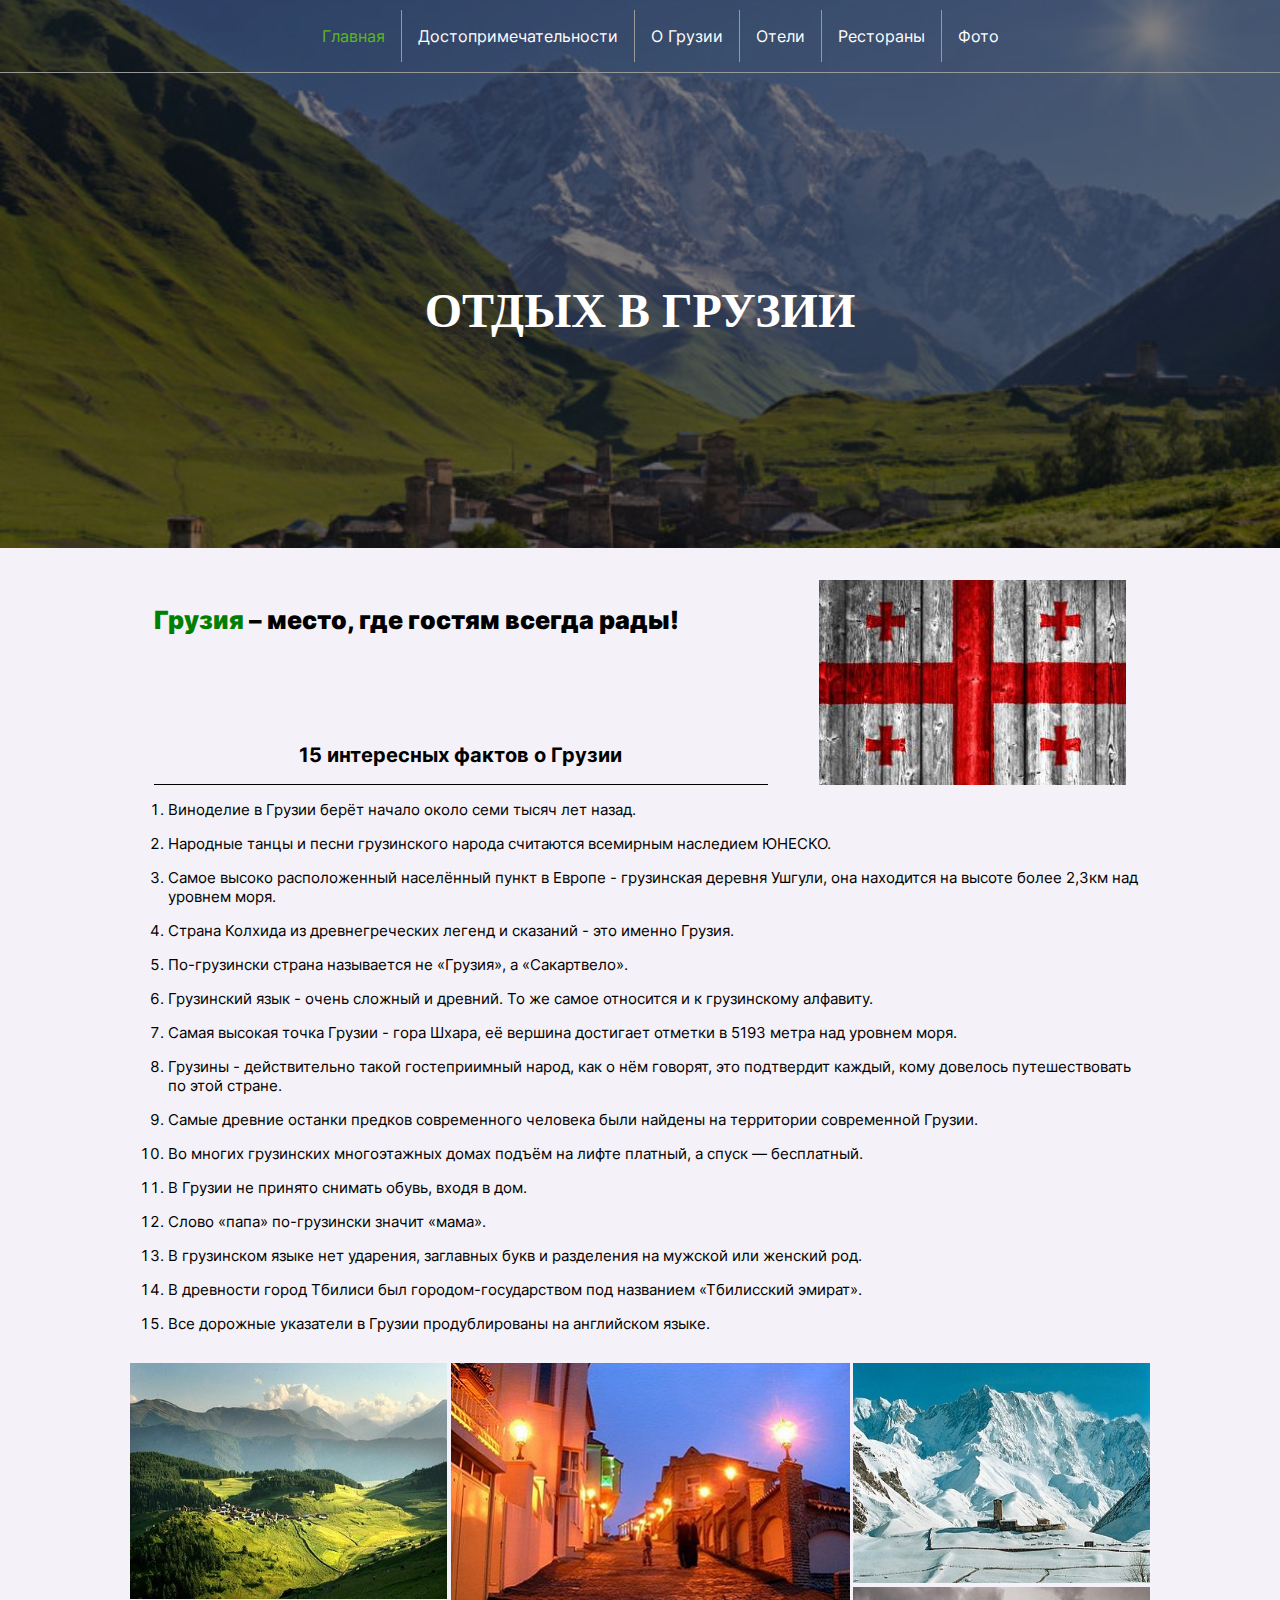
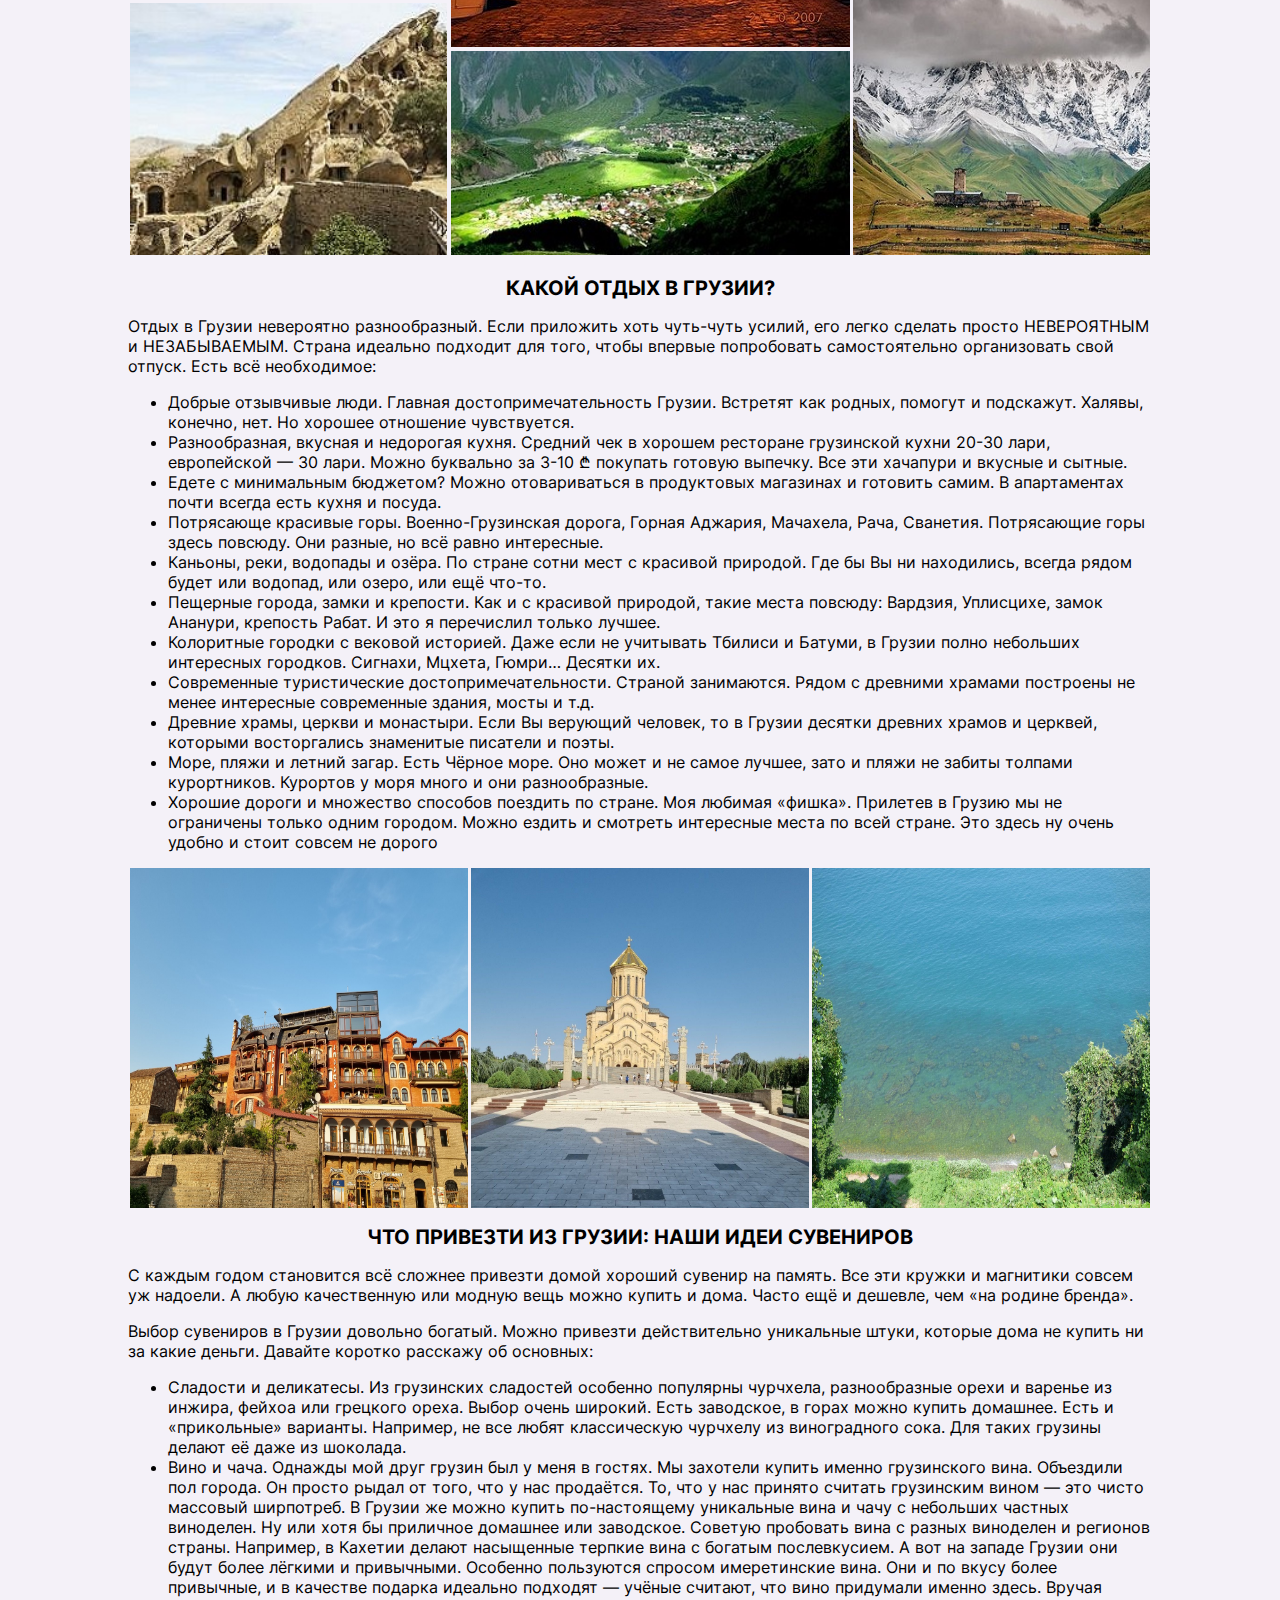
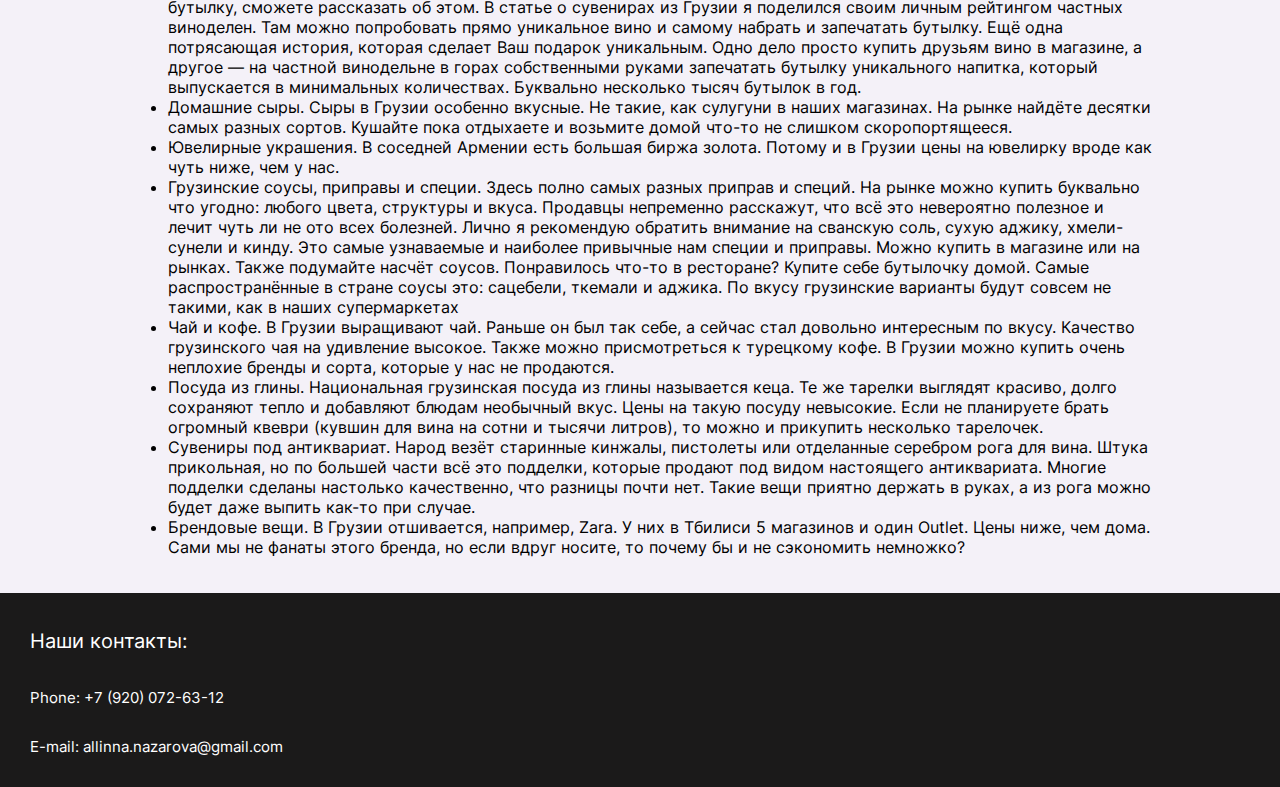
==== index.html @ 66fddbff "Initial commit" ====
<!DOCTYPE html>
<html lang="ru">

<head>
    <meta charset="UTF-8">
    <title>Home</title>

    <link rel="stylesheet" href="styles.css">
</head>

<body>

<header>
    <ul class="header_menu font_size_16px">
        <li><a class="active_page" href="index.html">Главная</a></li>
        <li><a href="landmarks.html">Достопримечательности</a></li>
        <li><a href="about_georgia.html">О Грузии</a></li>
        <li><a href="hotels.html">Отели</a></li>
        <li><a href="restaurants.html">Рестораны</a></li>
        <li><a href="photo.html">Фото</a></li>
    </ul>

    <h1 class="font_size_48px">ОТДЫХ В ГРУЗИИ</h1>
</header>

<section class="content">
    <section class="index_top_section justify_content_space_around">
        <section class="index_top_section_left">
            <p class="georgia_word font_size_25px"><span class="georgia_word_1">Грузия</span> – место, где гостям всегда рады!</p>
            <h2 class="font_size_20px">15 интересных фактов о Грузии</h2>
        </section>   
        
        <img src="images/index/Georgia_Flag_Cross_575705_300x200.jpg" alt="Georgia">
    </section>        

    <ol class="font_size_15px fifteen_facts">
        <li>Виноделие в Грузии берёт начало около семи тысяч лет назад.</li>

        <li>Народные танцы и песни грузинского народа считаются всемирным наследием ЮНЕСКО.</li>

        <li>Самое высоко расположенный населённый пункт в Европе - грузинская деревня Ушгули, она находится на высоте более
            2,3км над уровнем моря.</li>

        <li>Страна Колхида из древнегреческих легенд и сказаний - это именно Грузия.</li>

        <li>По-грузински страна называется не «Грузия», а «Сакартвело».</li>

        <li>Грузинский язык - очень сложный и древний. То же самое относится и к грузинскому алфавиту.</li>

        <li>Самая высокая точка Грузии - гора Шхара, её вершина достигает отметки в 5193 метра над уровнем моря.</li>

        <li>Грузины - действительно такой гостеприимный народ, как о нём говорят, это подтвердит каждый, кому довелось
            путешествовать по этой стране.</li>

        <li>Самые древние останки предков современного человека были найдены на территории современной Грузии.</li>

        <li>Во многих грузинских многоэтажных домах подъём на лифте платный, а спуск — бесплатный.</li>

        <li>В Грузии не принято снимать обувь, входя в дом.</li>

        <li>Слово «папа» по-грузински значит «мама».</li>

        <li>В грузинском языке нет ударения, заглавных букв и разделения на мужской или женский род.</li>

        <li>В древности город Тбилиси был городом-государством под названием «Тбилисский эмират».</li>

        <li>Все дорожные указатели в Грузии продублированы на английском языке.</li>
    </ol>

    <section id="section_1" class="justify_content_space_around">
        <section class="images_2">
            <img src="images/photo/tusheti.jpg" alt="горы">
            <img src="images/photo/davit-gareja.jpg" alt="пещера">
        </section>

        <section class="images_2">
            <img src="images/photo/georgia-of-your-dreams.jpg" alt="улица">
            <img src="images/photo/picture-i-took-in-kazbegi.jpg" alt="горы1">
        </section>

        <section class="images_2">
            <img src="images/photo/europe-s-highest-inhabited.jpg" alt="горы зима">
            <img src="images/photo/ushguli-svaneti-photo.jpg" alt="горы2">
        </section>
    </section>

    <section>
        <h2 class="font_size_20px">КАКОЙ ОТДЫХ В ГРУЗИИ?</h2>

        <p class="font_size_16px">
            Отдых в Грузии невероятно разнообразный. Если приложить хоть чуть-чуть усилий, его легко сделать просто НЕВЕРОЯТНЫМ
            и НЕЗАБЫВАЕМЫМ. Страна идеально подходит для того, чтобы впервые попробовать самостоятельно организовать свой
            отпуск. Есть всё необходимое:
        </p>

        <ul class="font_size_16px">
            <li>Добрые отзывчивые люди. Главная достопримечательность Грузии. Встретят как родных, помогут и подскажут. Халявы,
            конечно, нет. Но хорошее отношение чувствуется.</li>

            <li>Разнообразная, вкусная и недорогая кухня. Средний чек в хорошем ресторане грузинской кухни 20-30 лари,
                европейской — 30 лари. Можно буквально за 3-10 ₾ покупать готовую выпечку. Все эти хачапури и вкусные и сытные.</li>

            <li>Едете с минимальным бюджетом? Можно отовариваться в продуктовых магазинах и готовить самим. В апартаментах почти
                всегда есть кухня и посуда.</li>

            <li>Потрясающе красивые горы. Военно-Грузинская дорога, Горная Аджария, Мачахела, Рача, Сванетия. Потрясающие горы
                здесь повсюду. Они разные, но всё равно интересные.</li>

            <li>Каньоны, реки, водопады и озёра. По стране сотни мест с красивой природой. Где бы Вы ни находились, всегда
                рядом будет или водопад, или озеро, или ещё что-то.</li>

            <li>Пещерные города, замки и крепости. Как и с красивой природой, такие места повсюду: Вардзия, Уплисцихе, замок
                Ананури, крепость Рабат. И это я перечислил только лучшее.</li>

            <li>Колоритные городки с вековой историей. Даже если не учитывать Тбилиси и Батуми, в Грузии полно небольших
                интересных городков. Сигнахи, Мцхета, Гюмри… Десятки их.</li>

            <li>Современные туристические достопримечательности. Страной занимаются. Рядом с древними храмами построены не
                менее интересные современные здания, мосты и т.д.</li>

            <li>Древние храмы, церкви и монастыри. Если Вы верующий человек, то в Грузии десятки древних храмов и церквей,
                которыми восторгались знаменитые писатели и поэты.</li>

            <li>Море, пляжи и летний загар. Есть Чёрное море. Оно может и не самое лучшее, зато и пляжи не забиты толпами
                курортников. Курортов у моря много и они разнообразные.</li>

            <li>Хорошие дороги и множество способов поездить по стране. Моя любимая «фишка». Прилетев в Грузию мы не ограничены
                только одним городом. Можно ездить и смотреть интересные места по всей стране. Это здесь ну очень удобно и
                стоит совсем не дорого</li>
        </ul>
    </section>
    
    <section class="justify_content_space_around images_3">
        <img src="images/index/Kolorit-Tbilisi.jpg" alt="дома">
        <img src="images/index/Hram-Sameba-v-Tbilisi-rotated.jpg" alt="храм">
        <img src="images/index/Kusochek-morya-u-beregov-Gruzii.jpg" alt="море">
    </section>

    <section>
        <h2 class="font_size_20px">ЧТО ПРИВЕЗТИ ИЗ ГРУЗИИ: НАШИ ИДЕИ СУВЕНИРОВ</h2>

        <p class="font_size_16px">
            С каждым годом становится всё сложнее привезти домой хороший сувенир на память. Все эти кружки и магнитики совсем
            уж надоели. А любую качественную или модную вещь можно купить и дома. Часто ещё и дешевле, чем «на родине бренда».
        </p>
        <p>
            Выбор сувениров в Грузии довольно богатый. Можно привезти действительно уникальные штуки, которые дома не купить
            ни за какие деньги. Давайте коротко расскажу об основных:
        </p>

        <ul class="font_size_16px">
            <li>Сладости и деликатесы. Из грузинских сладостей особенно популярны чурчхела, разнообразные орехи и варенье из инжира,
            фейхоа или грецкого ореха. Выбор очень широкий. Есть заводское, в горах можно купить домашнее.
            Есть и «прикольные» варианты. Например, не все любят классическую чурчхелу из виноградного сока. Для таких грузины
            делают её даже из шоколада.</li>

            <li>
                Вино и чача. Однажды мой друг грузин был у меня в гостях. Мы захотели купить именно грузинского вина. Объездили пол
                города. Он просто рыдал от того, что у нас продаётся. То, что у нас принято считать грузинским вином — это
                чисто массовый ширпотреб. В Грузии же можно купить
                по-настоящему уникальные вина и чачу с небольших частных виноделен. Ну или хотя бы приличное домашнее или заводское.
                Советую пробовать вина с разных виноделен и регионов страны. Например, в Кахетии делают насыщенные терпкие вина с
                богатым послевкусием. А вот на западе Грузии они будут более лёгкими и привычными. Особенно пользуются спросом
                имеретинские вина. Они и по вкусу более привычные, и в качестве подарка идеально подходят — учёные считают, что
                вино придумали именно здесь. Вручая бутылку, сможете рассказать об этом.
                В статье о сувенирах из Грузии я поделился своим личным рейтингом частных виноделен. Там можно попробовать прямо
                уникальное вино и самому набрать и запечатать бутылку. Ещё одна потрясающая история, которая сделает Ваш подарок
                уникальным. Одно дело просто купить друзьям вино в магазине, а другое — на частной винодельне в горах собственными
                руками запечатать бутылку уникального напитка, который выпускается в минимальных количествах. Буквально несколько
                тысяч бутылок в год.
            </li>

            <li>Домашние сыры. Сыры в Грузии особенно вкусные. Не такие, как сулугуни в наших магазинах. На рынке найдёте десятки
                самых разных сортов. Кушайте пока отдыхаете и возьмите домой что-то не слишком скоропортящееся.</li>

            <li>Ювелирные украшения. В соседней Армении есть большая биржа золота. Потому и в Грузии цены на ювелирку вроде как
                чуть ниже, чем у нас.</li>

            <li>Грузинские соусы, приправы и специи. Здесь полно самых разных приправ и специй. На рынке можно купить буквально
                что угодно: любого цвета, структуры и вкуса.
                Продавцы непременно расскажут, что всё это невероятно полезное и лечит чуть ли не ото всех болезней.
                Лично я рекомендую обратить внимание на сванскую соль, сухую аджику, хмели-сунели и кинду. Это самые узнаваемые и
                наиболее привычные нам специи и приправы. Можно купить в магазине или на рынках.
                Также подумайте насчёт соусов. Понравилось что-то в ресторане? Купите себе бутылочку домой.
                Самые распространённые в стране соусы это: сацебели, ткемали и аджика. По вкусу грузинские варианты будут совсем не
                такими, как в наших супермаркетах</li>

            <li>Чай и кофе. В Грузии выращивают чай. Раньше он был так себе, а сейчас стал довольно интересным по вкусу. Качество
                грузинского чая на удивление высокое.
                Также можно присмотреться к турецкому кофе. В Грузии можно купить очень неплохие бренды и сорта, которые у нас не
                продаются.</li>

            <li>Посуда из глины. Национальная грузинская посуда из глины называется кеца. Те же тарелки выглядят красиво, долго
                сохраняют тепло и добавляют блюдам необычный вкус.
                Цены на такую посуду невысокие. Если не планируете брать огромный квеври (кувшин для вина на сотни и тысячи литров),
                то можно и прикупить несколько тарелочек.</li>

            <li>Сувениры под антиквариат. Народ везёт старинные кинжалы, пистолеты или отделанные серебром рога для вина. Штука
                прикольная, но по большей части всё это подделки, которые продают под видом настоящего антиквариата.
                Многие подделки сделаны настолько качественно, что разницы почти нет. Такие вещи приятно держать в руках, а из рога
                можно будет даже выпить как-то при случае.</li>

            <li>Брендовые вещи. В Грузии отшивается, например, Zara. У них в Тбилиси 5 магазинов и один Outlet. Цены ниже, чем дома.
                Сами мы не фанаты этого бренда, но если вдруг носите, то почему бы и не сэкономить немножко?</li>
        </ul>
    </section>

</section>

<footer>
    <section class="contacts">
        <p class="font_size_20px">Наши контакты:</p>
        <p class="font_size_15px">Phone: +7 (920) 072-63-12</p>
        <p class="font_size_15px">E-mail: allinna.nazarova@gmail.com</p>
    </section>

    <section class="map">
        <iframe src="https://www.google.com/maps/embed?pb=!1m18!1m12!1m3!1d2214.0896004445885!2d44.01138664011894!3d56.29376609571845!2m3!1f0!2f0!3f0!3m2!1i1024!2i768!4f13.1!3m3!1m2!1s0x4151d50fc5c4d0ef%3A0xc850164e358ddca9!2z0YPQuy4g0JzQvtGF0L7QstCw0Y8sINCd0LjQttC90LjQuSDQndC-0LLQs9C-0YDQvtC0LCDQndC40LbQtdCz0L7RgNC-0LTRgdC60LDRjyDQvtCx0LsuLCA2MDMxNDY!5e0!3m2!1sru!2sru!4v1667146176682!5m2!1sru!2sru" style="border:0;" allowfullscreen="" loading="lazy" referrerpolicy="no-referrer-when-downgrade"></iframe>
    </section>
</footer>

</body>
</html>
---- styles.css ----
@font-face {
  font-family: "Kaisei Tokumin";
  src: url(fonts/Kaisei_Tokumin/KaiseiTokumin-Bold.ttf);
}

@font-face {
  font-family: Inter;
  src: url(fonts/Inter/Inter-VariableFont_slnt\,wght.ttf);
}

body {
  margin: 0px;
  font-family: Inter, serif;
}

header {
  background-image: url("images/index/Depositphotos_32763083_m-2015-e1500438283347.jpg");
  background-position: center;
  background-size: cover;
  background-color: rgba(0, 0, 0, 0.5);
  background-blend-mode: darken;
}

.header_menu {
  padding-bottom: 10px;
  padding-top: 10px;
  border-bottom: 1px solid #999999;
  list-style-type: none;
  margin: 0;
  overflow: hidden;
  display: flex;
  justify-content: center;
}

.header_menu li {
  float: left;
}

.header_menu li a {
  border-right: 1px solid #999999;
  display: block;
  color: white;
  text-align: center;
  padding: 16px;
  text-decoration: none;
}

.header_menu li:last-child a {
  border-right: none;
}

.header_menu li a.active_page {
  color: #5db916;
}

.georgia_word {
  font-weight: 900;
  font-size: 25px;
}

.georgia_word_1 {
  color: green;
}

.content {
  padding-bottom: 20px;
  width: 80%;
  margin-left: auto;
  margin-right: auto;
}

h1 {
  display: flex;
  justify-content: center;
  align-items: center;
  color: white;
  height: 475px;
  margin-top: 0px;
  font-size: 48px;
  font-family: "Kaisei Tokumin";
}

h2, h3 {
  display: flex;
  justify-content: center;
}

.justify_content_space_around {
  display: flex;
  justify-content: space-around;
}

.index_top_section_left {
  border-bottom: 1px solid;
  flex-direction: column;
  justify-content: space-between;
  display: flex;
  width: 60%;
}

.index_top_section img {
  width: 30%;
}

.landmark {
  display: inline-block;
  width: 32%;
} 

.landmark img {
  width: 100%;
}

.align_items_center {
  display: flex;
  align-items: center;
}

.text_about_georgia {
  display: inline-block;
  width: 69%;
} 

.photo_about_georgia {
  padding-left: 50px;
  padding-top: 16px;
  padding-bottom: 16px;
  display: inline-block;
  width: 30%;
}

.photo_about_georgia img {
  width: 100%;
}

.flag_and_coat_of_arms {
  display: flex;
  justify-content: space-around;
}

.georgia_symbol {
  display: inline-block;
  width: 40%;
} 

.georgia_symbol img {
  width: 100%;
}

.audio {
  padding-left: 95px;
  padding-top: 40px;
  display: flex;
  align-items: center;
  justify-content: space-between;
}

.audio_1 {
  width: 100%;
  display: inline-block;
  width: 30%;
}

audio {
  width: 100%;
}

.audio_2 {
  width: 100%;
  display: inline-block;
  width: 69%;
}

iframe {
  width: 100%;
}

.audio .font_size_20px {
  padding-left: 20px;
  font-weight: 900;
  display: flex;
  justify-content: flex-start;
  padding-top: 30px;
  font-size: 20px;
}

.table {
  width: 100%;
  padding-bottom: 20px;
  padding-top: 30px;
  display: flex;
  align-items: center;
  justify-content: space-around;
  flex-wrap: wrap;
}

.section_table_1 {
  display: inline-block;
  width: 33%;
}

.section_table_2 {
  padding-top: 40px;
  display: inline-block;
  width: 66%;
}

body {
  margin: 0;
  background: #F4F1F8;
}

.table table {
  border-collapse: collapse; 
  line-height: 1.1;
  font-family: "Lucida Sans Unicode", "Lucida Grande", sans-serif;
}

.table caption {
  padding-top: 20px;
  font-family: Inter, cursive;
  font-weight: bold;
  font-size: 2em;
  padding: 10px; 
  color: #1a5306;
  text-shadow: 1px 1px 0 rgba(0,0,0,.3);
 }

.table th {
  padding: 10px; 
  border: 1px solid #000000;
}

.table td {
  font-size: 0.8em;
  padding: 5px 7px;
  border: 1px solid #000000;
}

p .font_size_16px {
  width: 100%;
}

table .table {
  width: 100%;
}

.justify_content_center {
  display: flex;
  justify-content: center;
}

.justify_content_center_images_3 {
  display: flex;
  justify-content: space-between;
}

.only_images img {
  width: 33%;
}

a {
  color: #1a5306;
  display: flex;
  padding-bottom: 40px;
}

a:hover {
  text-decoration: underline;
}

.hotel_1_1 img {
  width: 24%;
}

.hotel_1_1 {
  display: flex;
  padding-top: 30px;
  align-items: stretch;
  justify-content: space-around;
}

.hotel_1_2 img {
  width: 49%;
}

.hotel_1_2 {
  display: flex;
  padding-bottom: 10px;
  padding-top: 10px;
  align-items: stretch;
  justify-content: space-around;
}

.hotel_2_1 img {
  width: 49%;
}

.hotel_2_1 {
  display: flex;
  padding-top: 30px;
  align-items: stretch;
  justify-content: space-around;
}

.hotel_2_2 img {
  width: 32%;
}

.hotel_2_2 {
  display: flex;
  padding-top: 10px;
  padding-bottom: 10px;
  align-items: stretch;
  justify-content: space-around;
}

.hotel_3 img {
  width: 49%;
}

.hotel_3 {
  display: flex;
  padding-top: 30px;
  padding-bottom: 10px;
  align-items: stretch;
  justify-content: space-around;
}

.hotel_4 img {
  width: 49%;
}

.hotel_4 {
  display: flex;
  padding-top: 30px;
  padding-bottom: 10px;
  align-items: stretch;
  justify-content: space-around;
}

.hotel_5_1 img {
  width: 49%;
}

.hotel_5_1 {
  display: flex;
  padding-top: 30px;
  align-items: stretch;
  justify-content: space-around;
}

.hotel_5_2 img {
  width: 32%;
}

.hotel_5_2 {
  display: flex;
  padding-top: 10px;
  padding-bottom: 10px;
  align-items: stretch;
  justify-content: space-around;
}

.hotel_6_1 img {
  width: 32%;
}

.hotel_6_1 {
  display: flex;
  padding-top: 30px;
  align-items: stretch;
  justify-content: space-around;
}

.hotel_6_2 img {
  width: 49%;
}

.hotel_6_2 {
  display: flex;
  padding-top: 10px;
  padding-bottom: 10px;
  align-items: stretch;
  justify-content: space-around;
}

.hotel_7 img {
  width: 32%;
}

.hotel_7 {
  display: flex;
  padding-top: 30px;
  padding-bottom: 10px;
  align-items: stretch;
  justify-content: space-around;
}

.restaurant {
  display: inline-block;
  width: 40%;
} 

.restaurant img {
  width: 100%;
}

.telephone {
  align-items: center;
  font-weight: 600;
  display: flex;
}

.restaurant .telephone img {
  padding-right: 5px;
  width: 5%;
}

#section_1 .images_2:nth-child(1) {
  width: 31%;
}

#section_1 .images_2:nth-child(2) {
  width: 39%;
}

#section_1 .images_2:nth-child(3) {
  width: 29%;
}

#section_4 .images_2:nth-child(1) {
  width: 27%;
}

#section_4 .images_2:nth-child(2) {
  width: 35%;
}

#section_4 .images_2:nth-child(3) {
  width: 37%;
}

#section_4 .images_2:nth-child(1) img {
  height: 49%;
}

#section_4 .images_2:nth-child(2) img:nth-child(1) {
  height: 52%;
}

#section_4 .images_2:nth-child(2) img:nth-child(2) {
  height: 46%;
}

#section_4 .images_2:nth-child(3) img:nth-child(1) {
  height: 45%;
}

#section_4 .images_2:nth-child(3) img:nth-child(2) {
  height: 53%;
}

.images_3 {
  margin-bottom: 4px;
}

.images_3 img {
  width: 33%;
}

.images_2 img {
  width: 100%;
}

.images_2 {
  display: inline-block;
  width: 33%;
}

footer {
  display: flex;
  background-color: #1B1A1A;
  color: white;
  padding: 10px;
}

.map {
  padding: 10px 0;
  margin: 0 auto;
  display: inline-block;
  width: 75%;
  padding-right: 10px;
}

.contacts {
  padding-left: 20px;
  display: flex;
  flex-direction: column;
  justify-content: center;
  width: 24%;
}

.map iframe {
  width: 100%;
}

.bold_font {
  font-weight: 900;
}

.fifteen_facts li {
  padding-bottom: 15px;
}

.font_size_15px {
  font-size: 15px;
}

.font_size_16px {
  font-size: 16px;
}

.font_size_20px {
  font-size: 20px;
}

.font_size_25px {
  font-size: 25px;
}

.font_size_32px {
  font-size: 32px;
}

.font_size_48px {
  font-size: 48px;
}
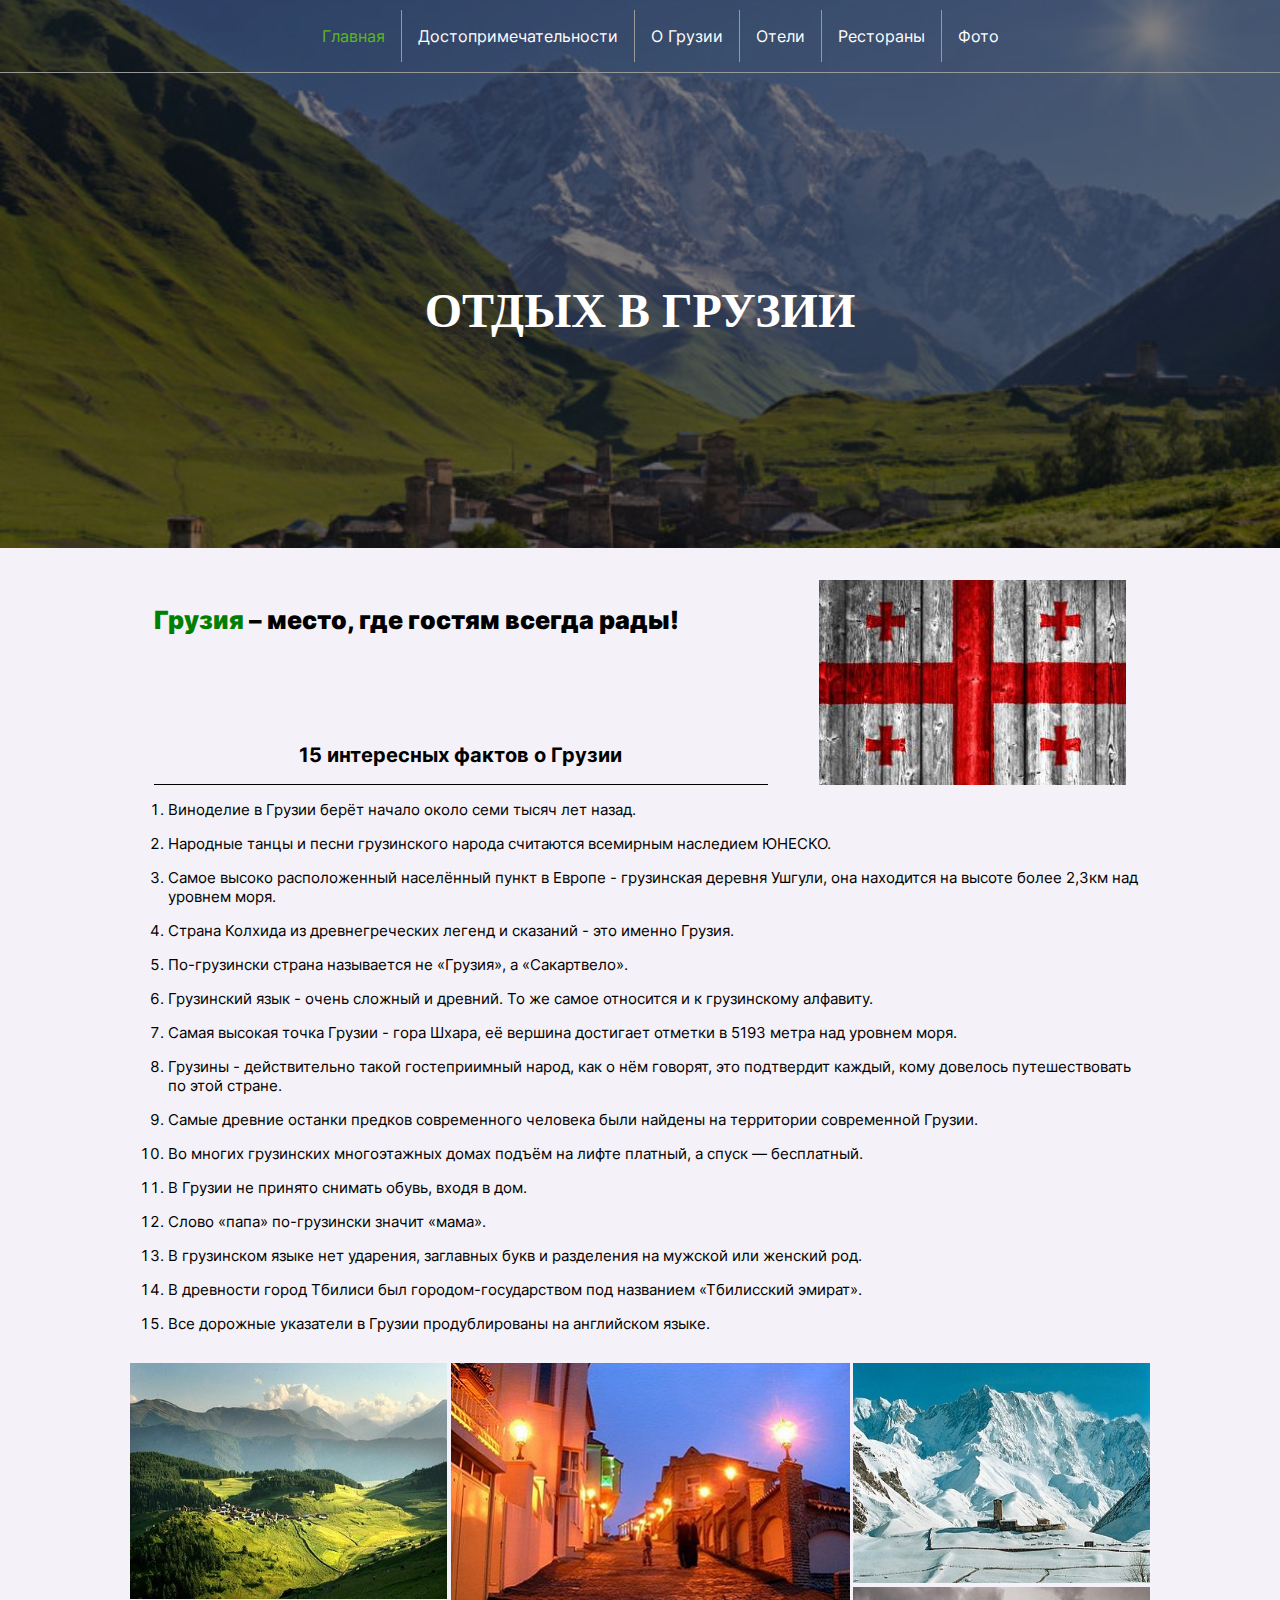
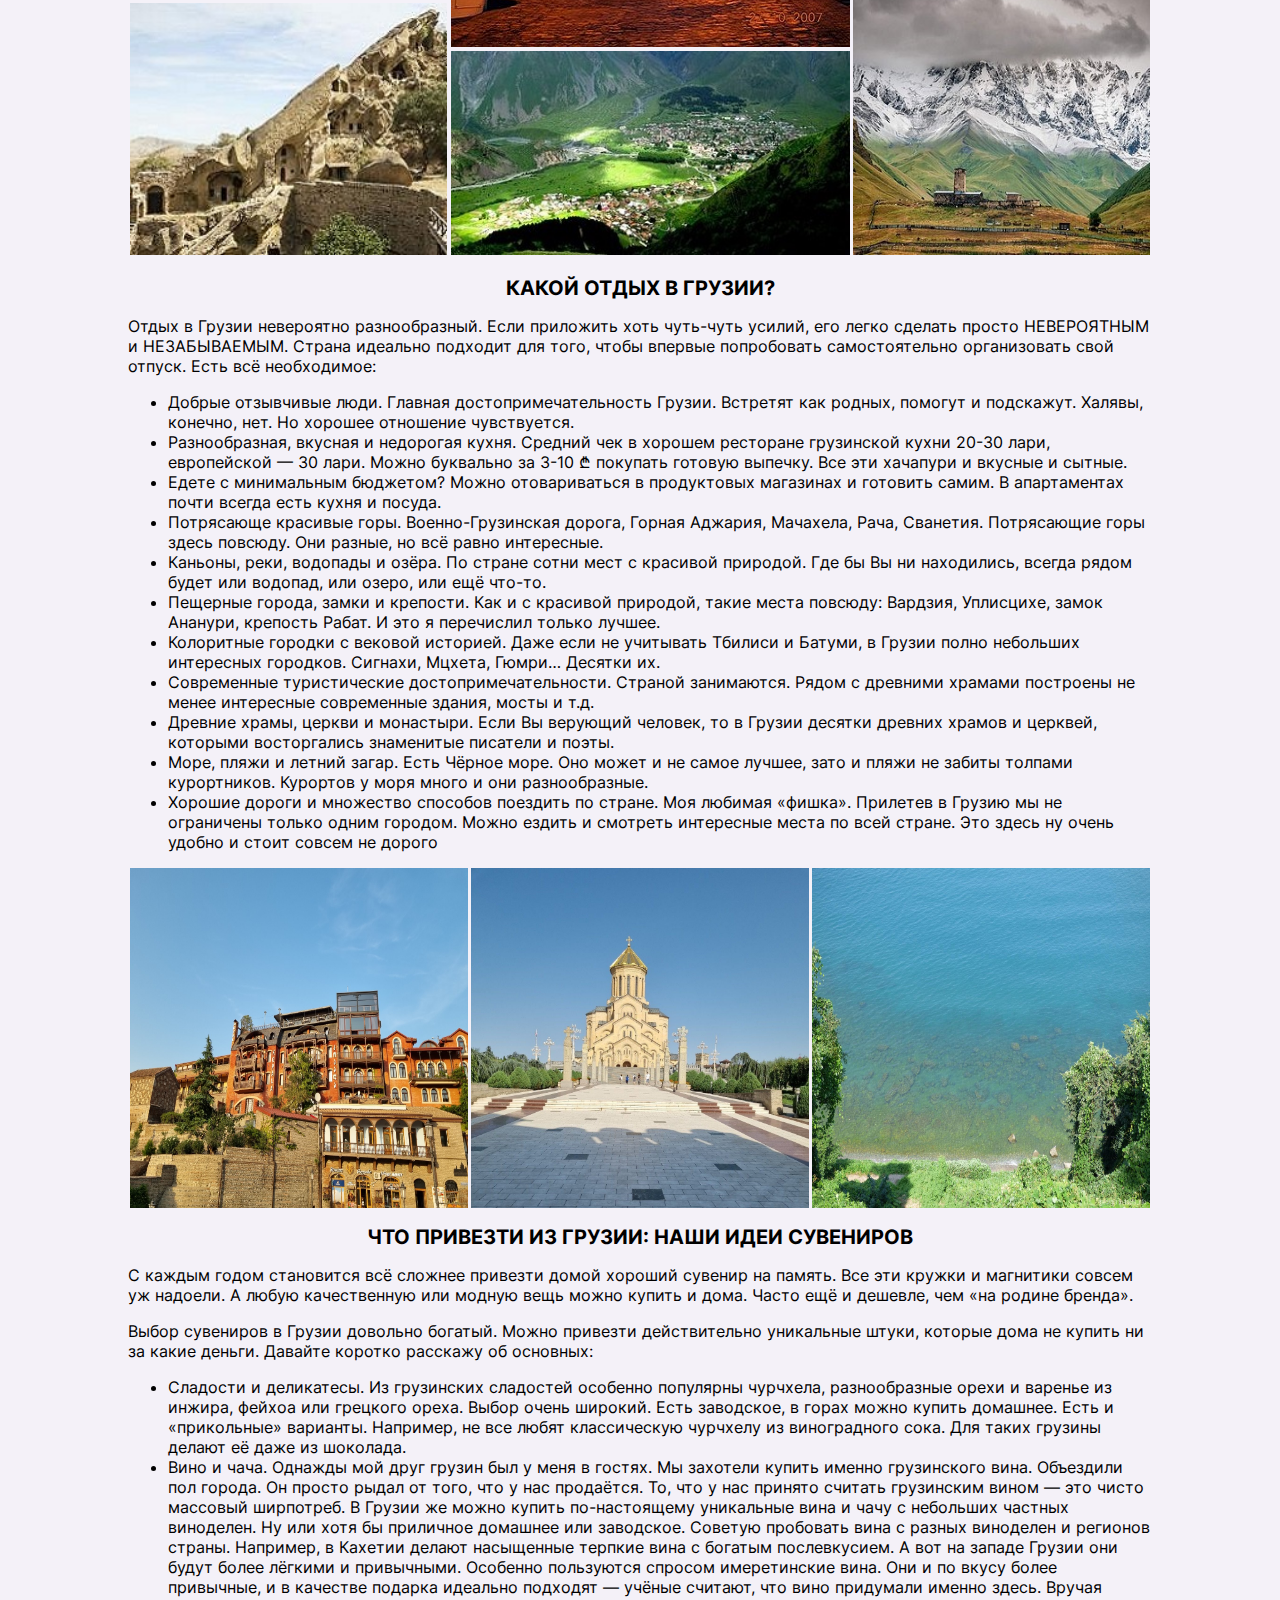
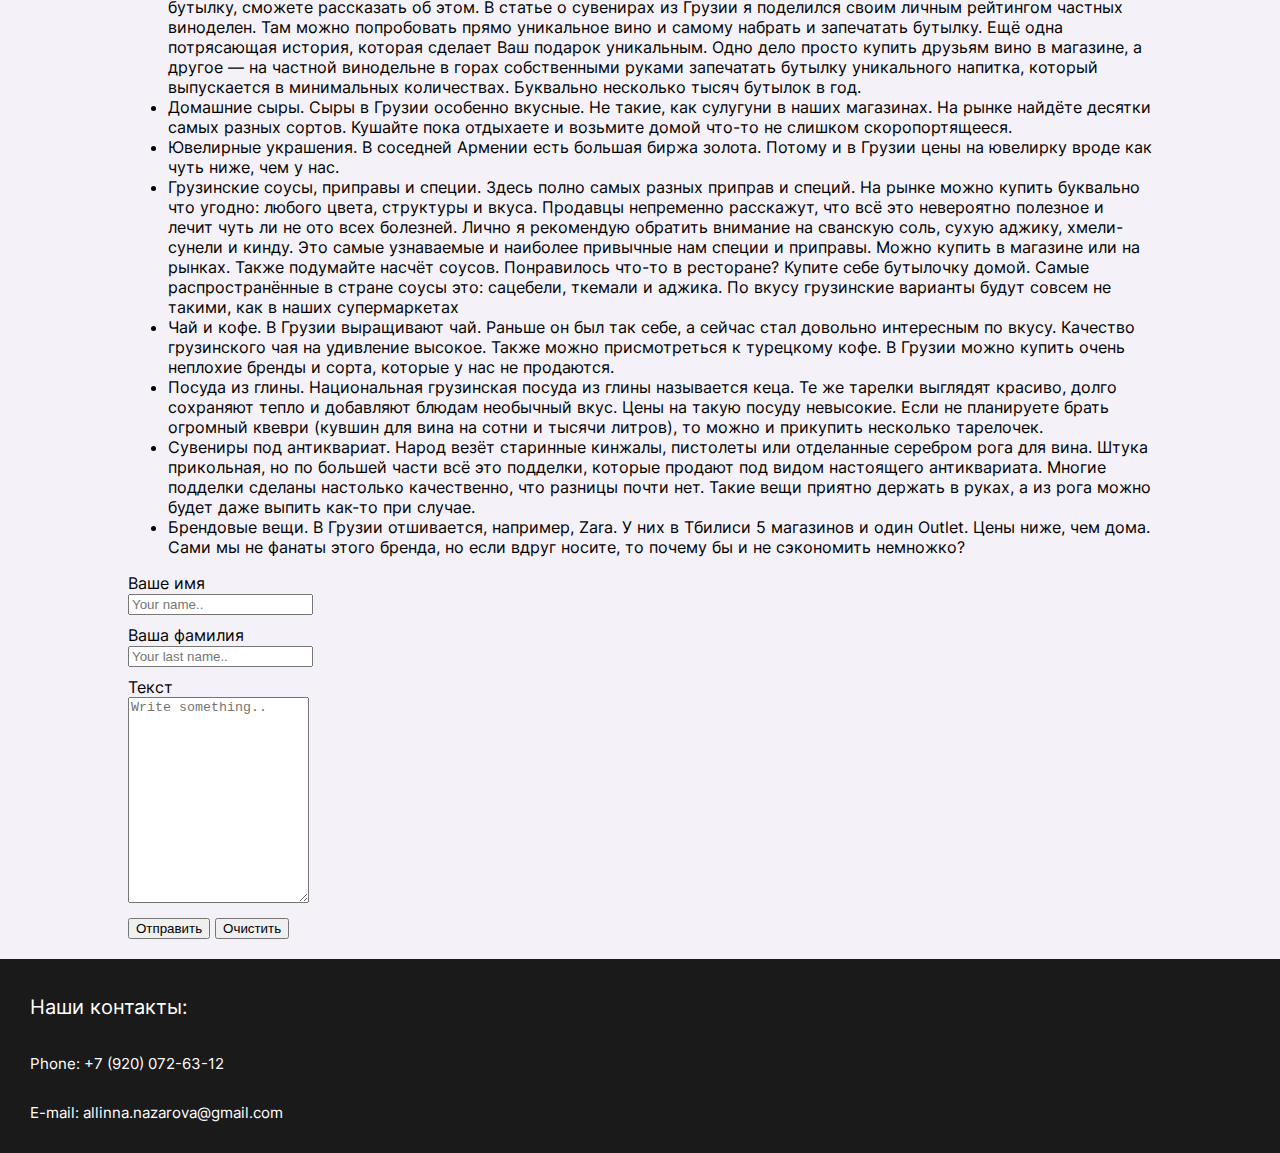
==== commit 12e881d0: "added forma" ====
--- a/index.html
+++ b/index.html
@@ -205,6 +205,28 @@
         </ul>
     </section>
 
+    <section class="forma">
+        <section class="name">  
+        <label for="fname">Ваше имя</label>
+        <input type="text" id="fname" name="firstname" placeholder="Your name..">
+        </section>
+    
+        <section class="lastname">
+        <label for="lname">Ваша фамилия</label>
+        <input type="text" id="lname" name="lastname" placeholder="Your last name..">
+        </section>
+        
+        <section class="text">
+        <label for="subject">Текст</label>
+        <textarea id="subject" name="subject" placeholder="Write something.." style="height:200px"></textarea>
+        </section>  
+
+        <section>
+            <input type="button" onclick="submitForm();" value="Отправить">
+            <input type="button" onclick="clearForm();" value="Очистить">
+        </section>
+    </section>
+
 </section>
 
 <footer>
@@ -219,5 +241,38 @@
     </section>
 </footer>
 
+<script>
+    let nameInput = document.querySelector('#fname');
+    let lastNameInput = document.querySelector('#lname');
+    let subjectInput = document.querySelector('#subject');
+
+    nameInput.value = localStorage.getItem('fname');
+    lastNameInput.value = localStorage.getItem('lname');
+    subjectInput.value = localStorage.getItem('subject');
+
+    nameInput.oninput = function() {
+      localStorage.setItem('fname', nameInput.value);
+    };
+    lastNameInput.oninput = function() {
+      localStorage.setItem('lname', lastNameInput.value);
+    };
+    subjectInput.oninput = function() {
+      localStorage.setItem('subject', subjectInput.value);
+    };
+
+    function clearForm() {
+        nameInput.value = "";
+        lastNameInput.value = "";
+        subjectInput.value = "";
+
+        localStorage.clear();
+    }
+
+    function submitForm() {
+        alert('Отправлено');
+        clearForm();
+    }
+</script>
+
 </body>
 </html>--- a/styles.css
+++ b/styles.css
@@ -148,7 +148,6 @@
 }
 
 .audio {
-  padding-left: 95px;
   padding-top: 40px;
   display: flex;
   align-items: center;
@@ -192,6 +191,10 @@
   align-items: center;
   justify-content: space-around;
   flex-wrap: wrap;
+}
+
+.table tr {
+  word-break: break-all;
 }
 
 .section_table_1 {
@@ -501,6 +504,28 @@
   width: 24%;
 }
 
+.forma {
+  display: flex;
+  justify-content: space-around;
+  flex-direction: column;
+}
+
+.forma label {
+  display: block;
+}
+
+.name {
+  padding-bottom: 10px;
+}
+
+.lastname {
+  padding-bottom: 10px;
+}
+
+.text {
+  padding-bottom: 10px;
+}
+
 .map iframe {
   width: 100%;
 }
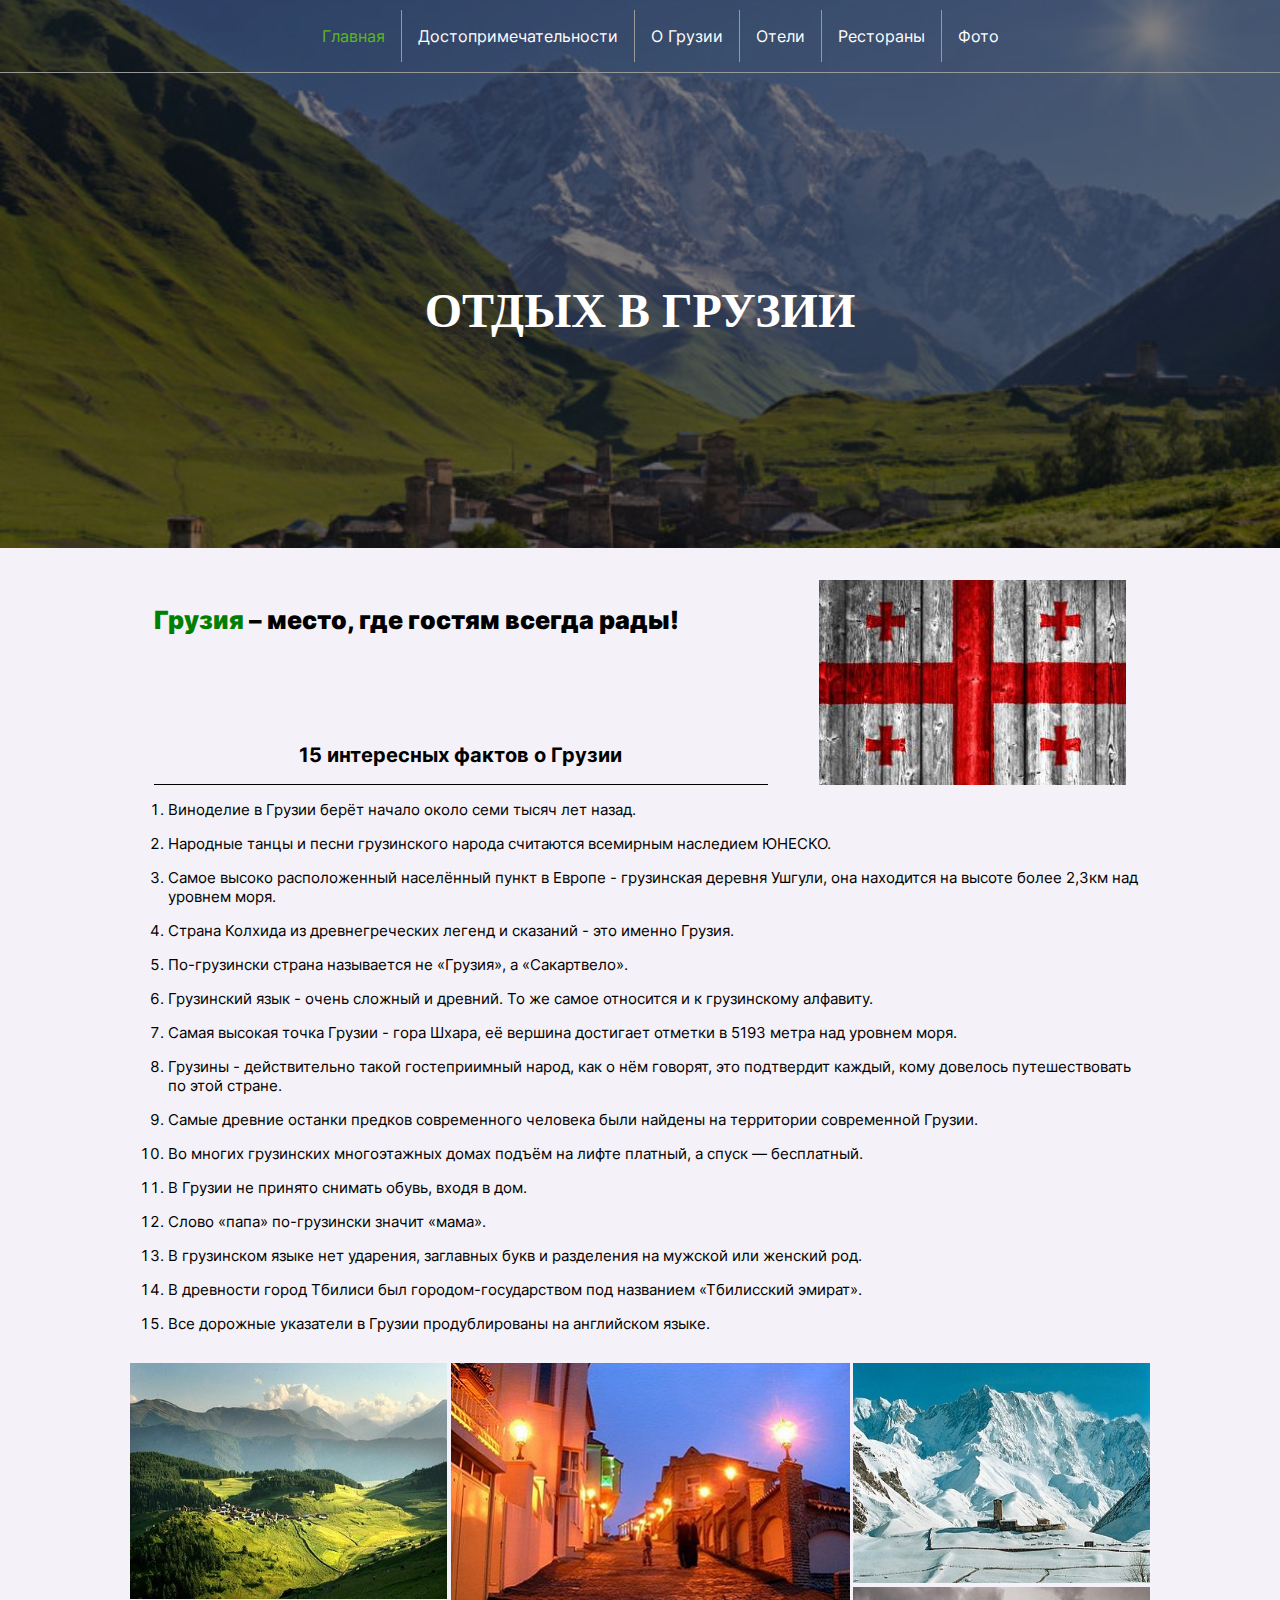
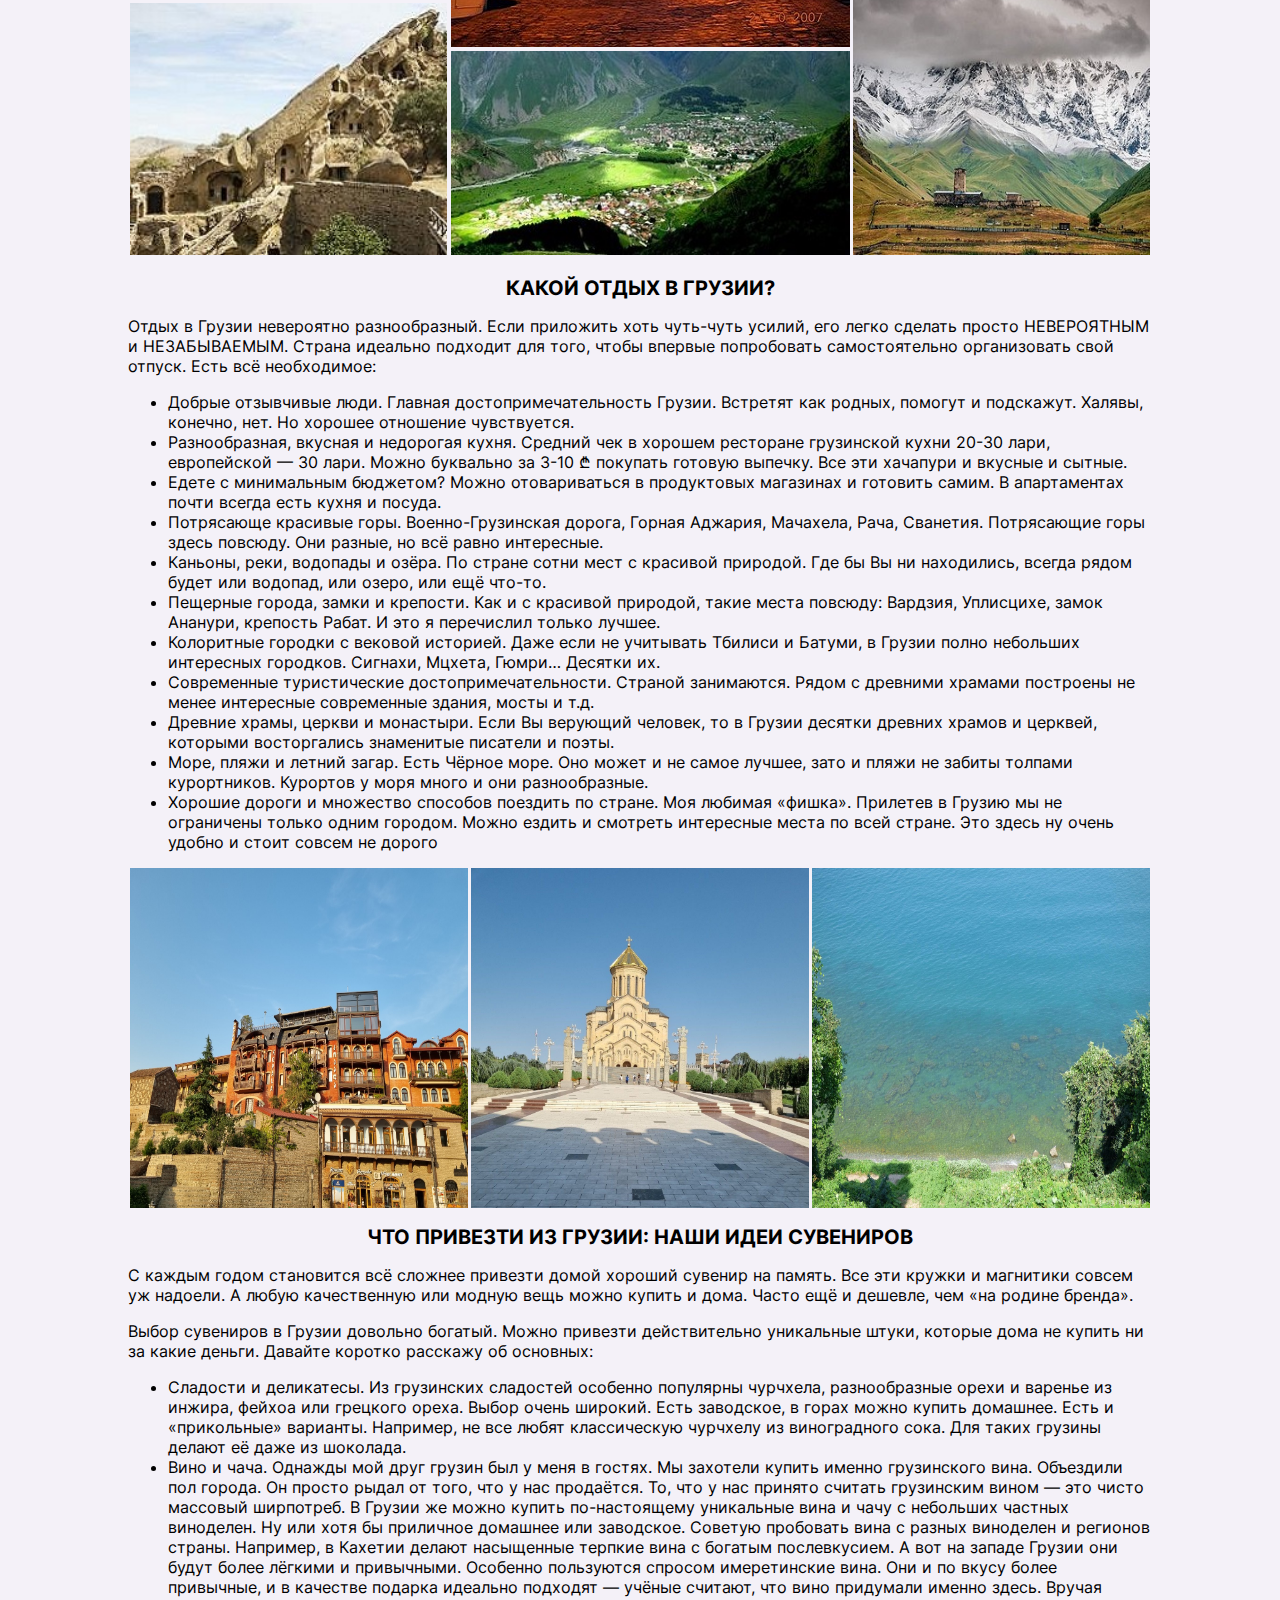
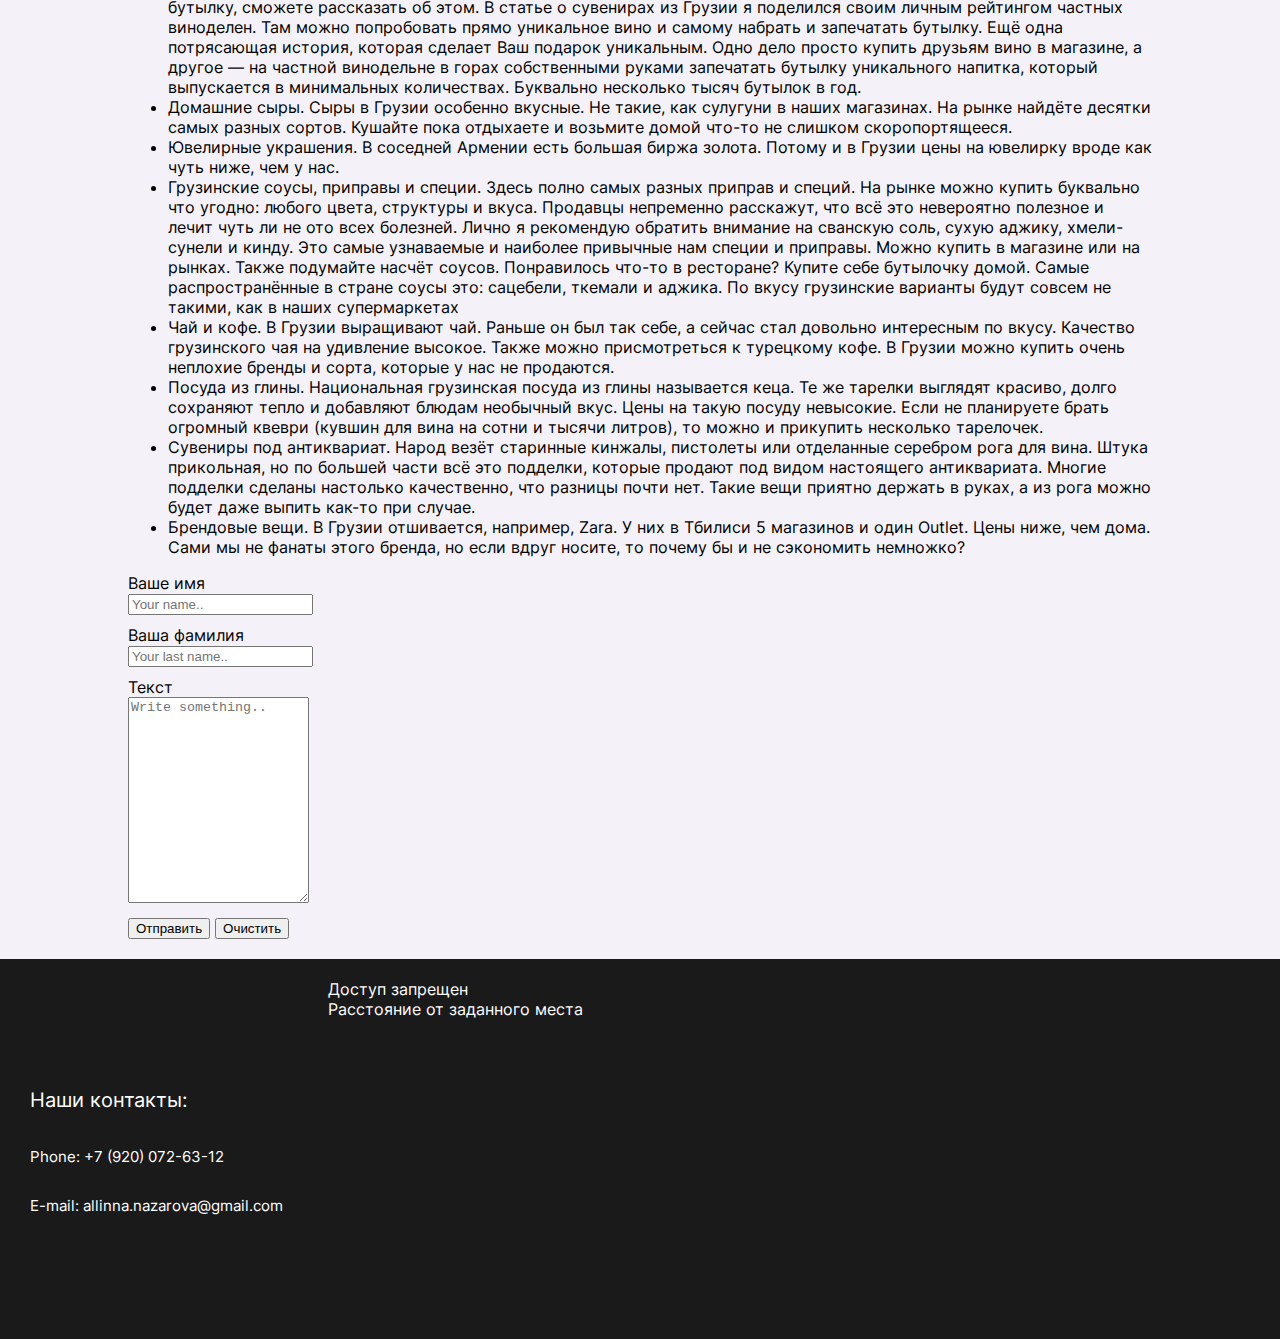
==== commit 571abd1d: "added map" ====
--- a/index.html
+++ b/index.html
@@ -4,6 +4,9 @@
 <head>
     <meta charset="UTF-8">
     <title>Home</title>
+
+    <script src="http://maps.google.com/maps/api/js?sensor=true"></script>
+    <script src="show_my_location.js"></script>
 
     <link rel="stylesheet" href="styles.css">
 </head>
@@ -226,9 +229,7 @@
             <input type="button" onclick="clearForm();" value="Очистить">
         </section>
     </section>
-
 </section>
-
 <footer>
     <section class="contacts">
         <p class="font_size_20px">Наши контакты:</p>
@@ -237,7 +238,9 @@
     </section>
 
     <section class="map">
-        <iframe src="https://www.google.com/maps/embed?pb=!1m18!1m12!1m3!1d2214.0896004445885!2d44.01138664011894!3d56.29376609571845!2m3!1f0!2f0!3f0!3m2!1i1024!2i768!4f13.1!3m3!1m2!1s0x4151d50fc5c4d0ef%3A0xc850164e358ddca9!2z0YPQuy4g0JzQvtGF0L7QstCw0Y8sINCd0LjQttC90LjQuSDQndC-0LLQs9C-0YDQvtC0LCDQndC40LbQtdCz0L7RgNC-0LTRgdC60LDRjyDQvtCx0LsuLCA2MDMxNDY!5e0!3m2!1sru!2sru!4v1667146176682!5m2!1sru!2sru" style="border:0;" allowfullscreen="" loading="lazy" referrerpolicy="no-referrer-when-downgrade"></iframe>
+        <section id="location">Ваше местоположение</section>
+        <section id="distance">Расстояние от заданного места</section>
+        <section id="map"></section>
     </section>
 </footer>
 
--- a/styles.css
+++ b/styles.css
@@ -496,6 +496,10 @@
   padding-right: 10px;
 }
 
+#map {
+  height: 300px;
+}
+
 .contacts {
   padding-left: 20px;
   display: flex;
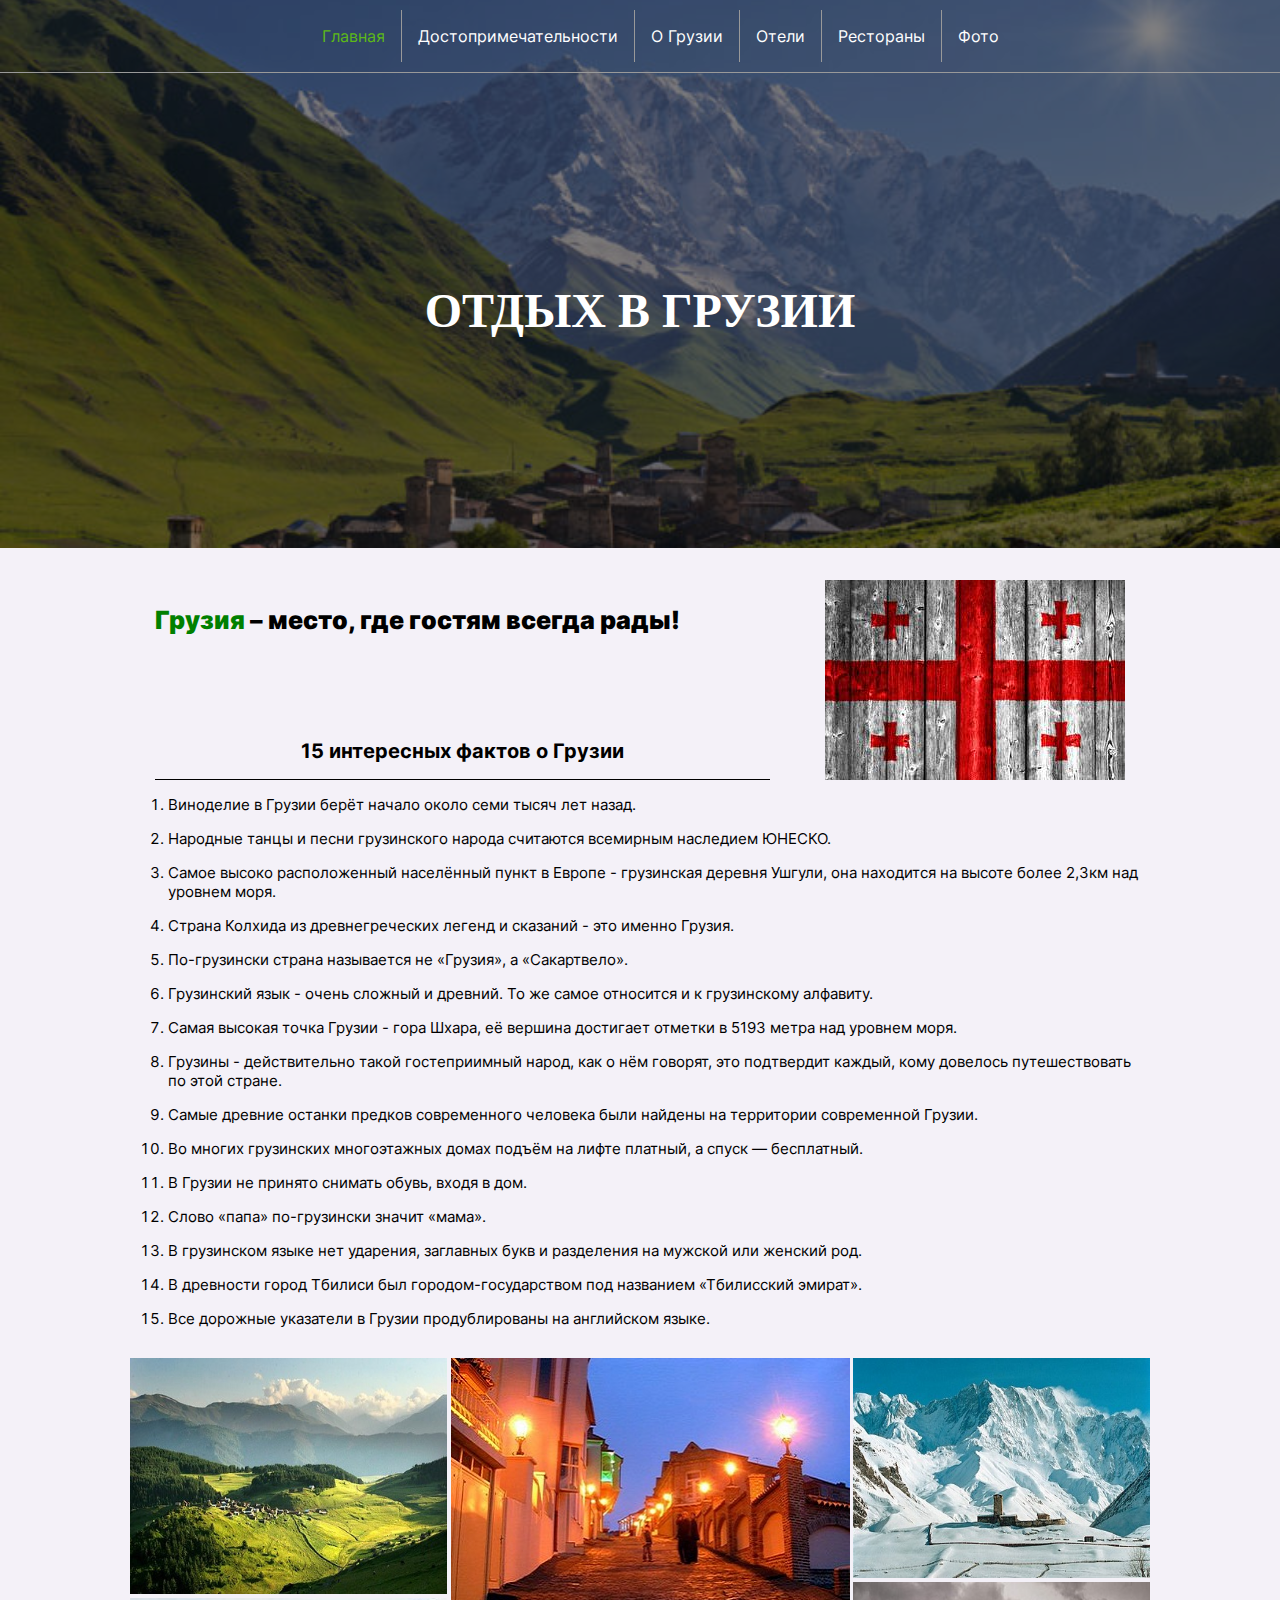
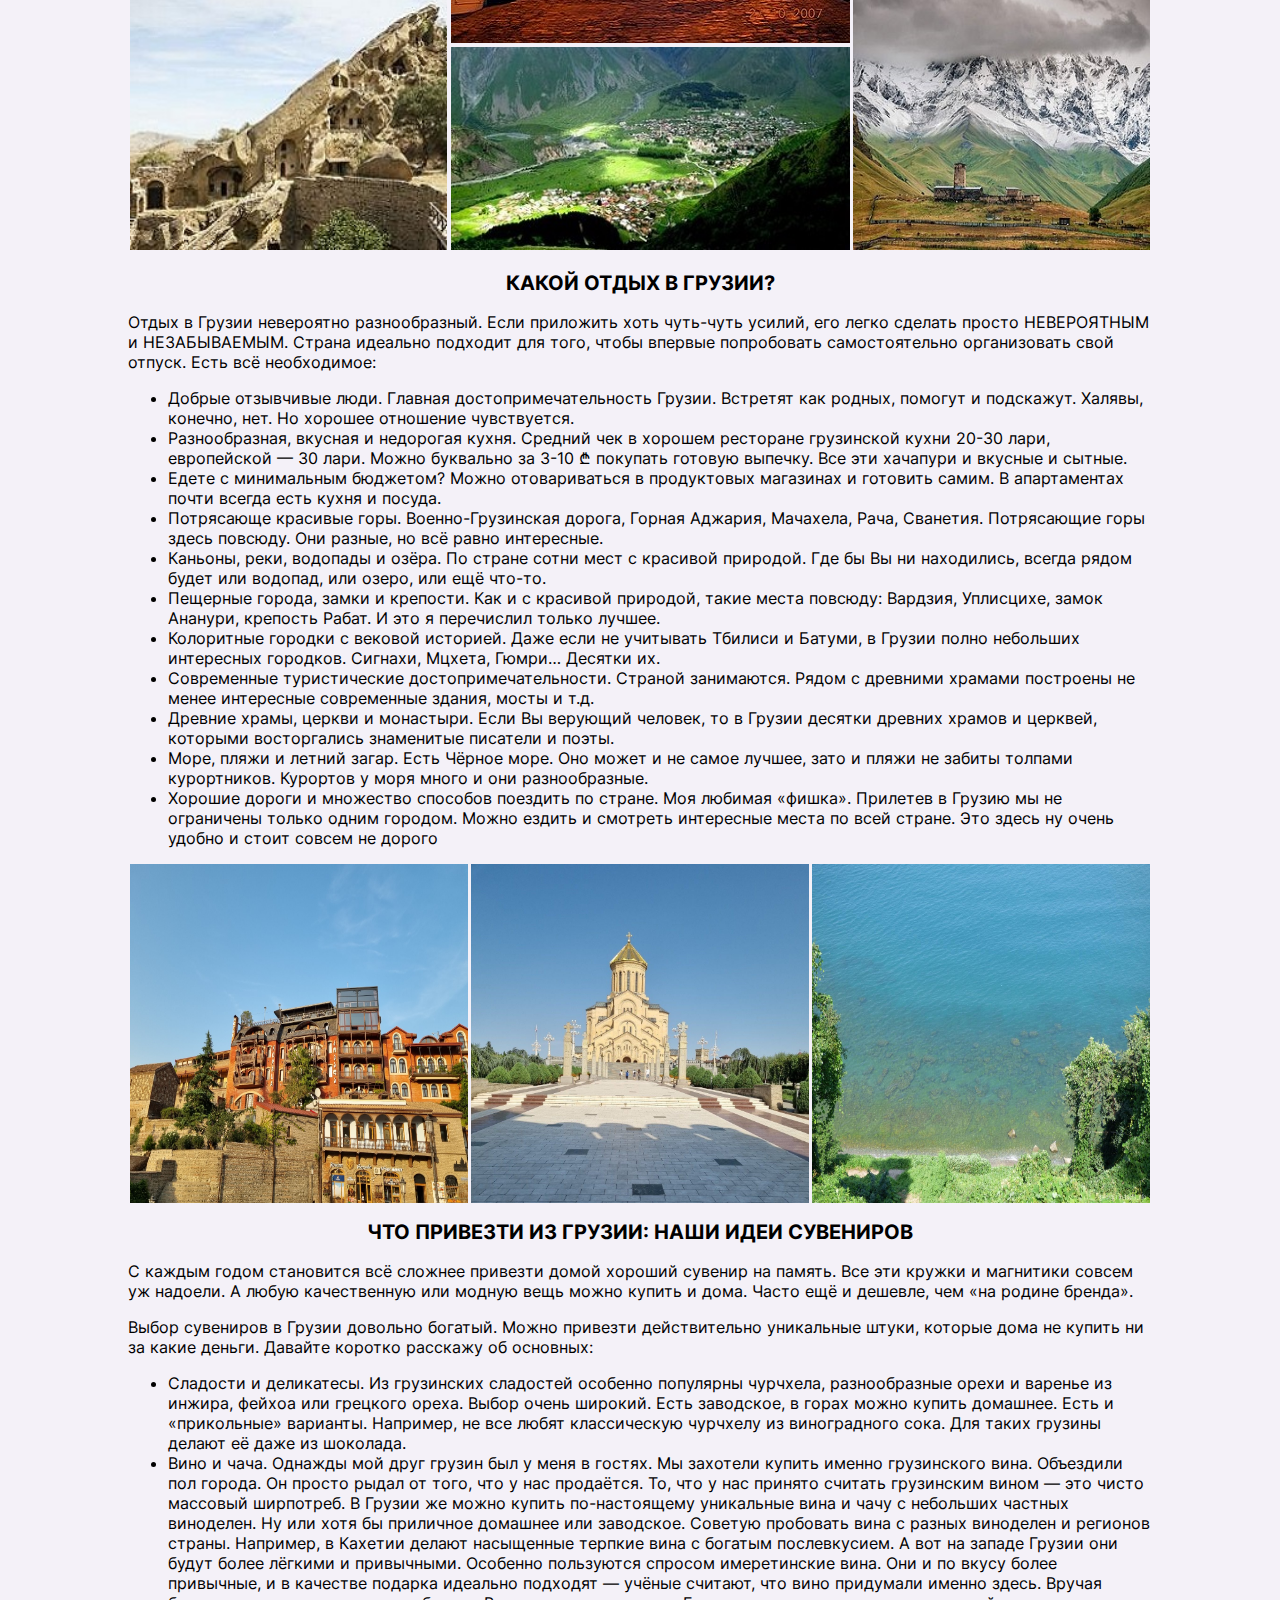
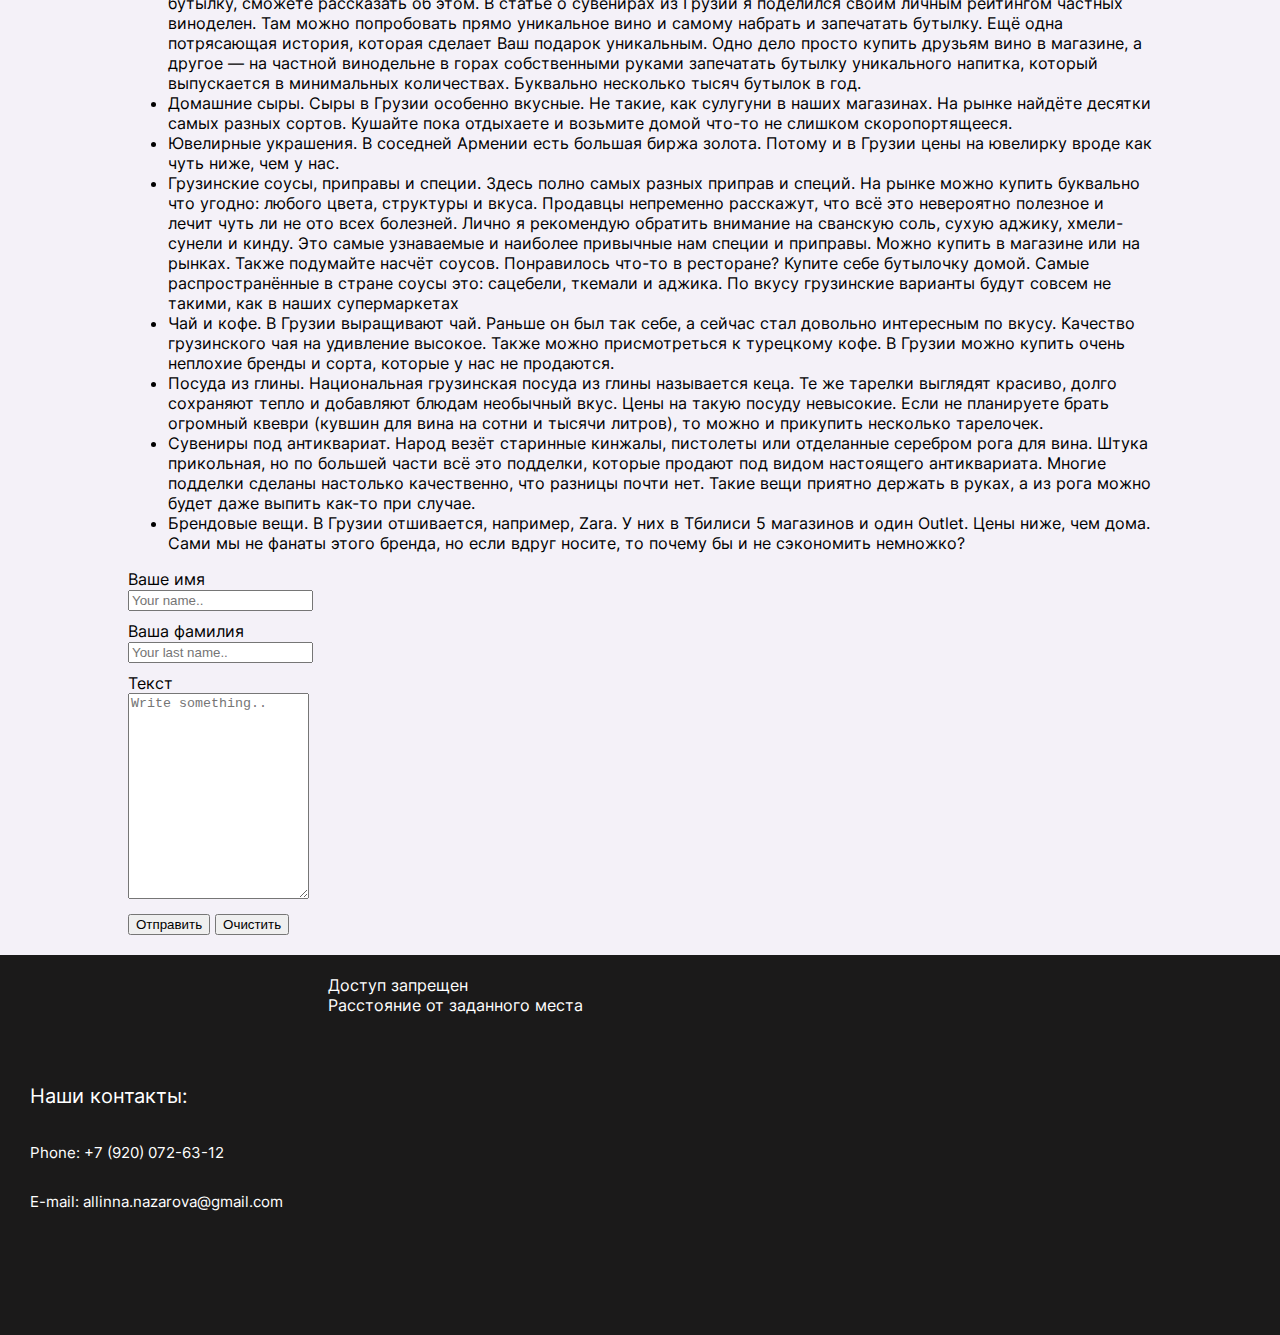
==== commit 1107f03f: "added canvas" ====
--- a/index.html
+++ b/index.html
@@ -7,6 +7,7 @@
 
     <script src="http://maps.google.com/maps/api/js?sensor=true"></script>
     <script src="show_my_location.js"></script>
+    <script defer src="canvas.js"></script>
 
     <link rel="stylesheet" href="styles.css">
 </head>
@@ -33,7 +34,7 @@
             <h2 class="font_size_20px">15 интересных фактов о Грузии</h2>
         </section>   
         
-        <img src="images/index/Georgia_Flag_Cross_575705_300x200.jpg" alt="Georgia">
+        <canvas id="canvas"></canvas>
     </section>        
 
     <ol class="font_size_15px fifteen_facts">
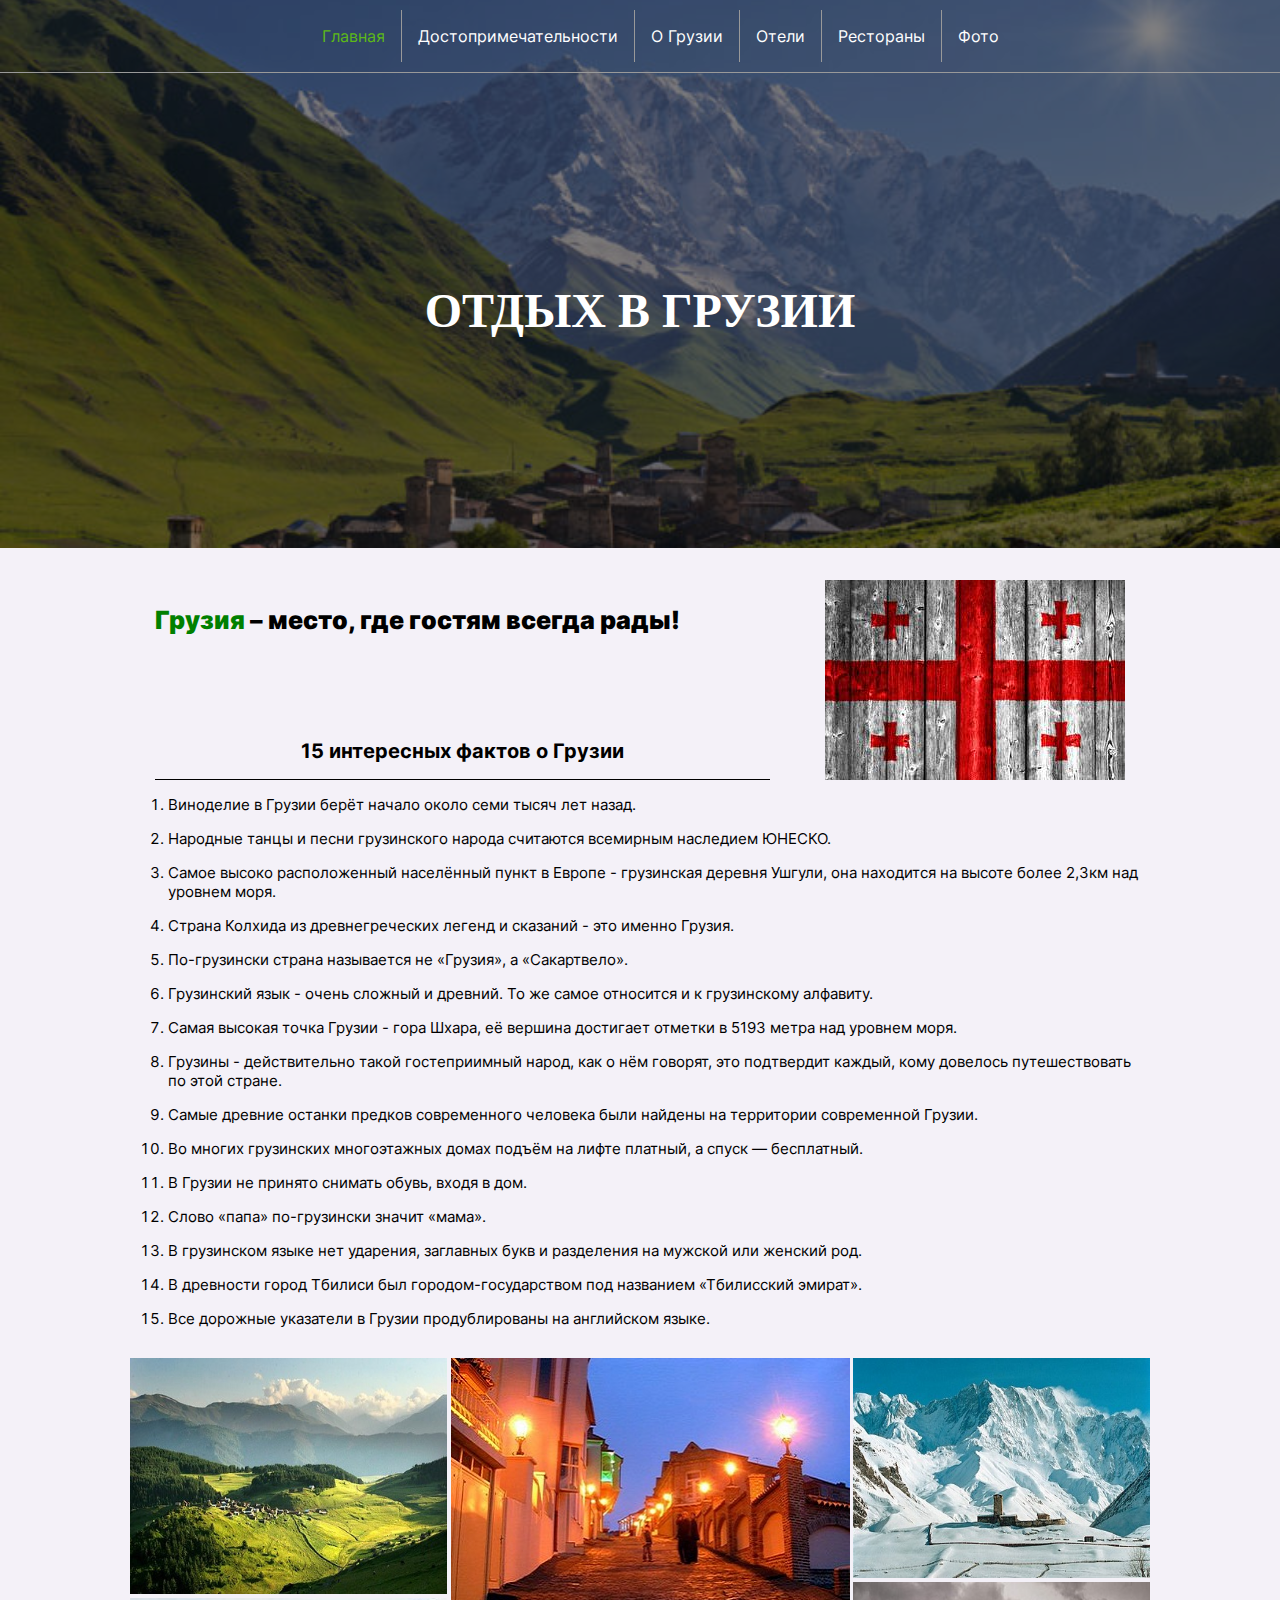
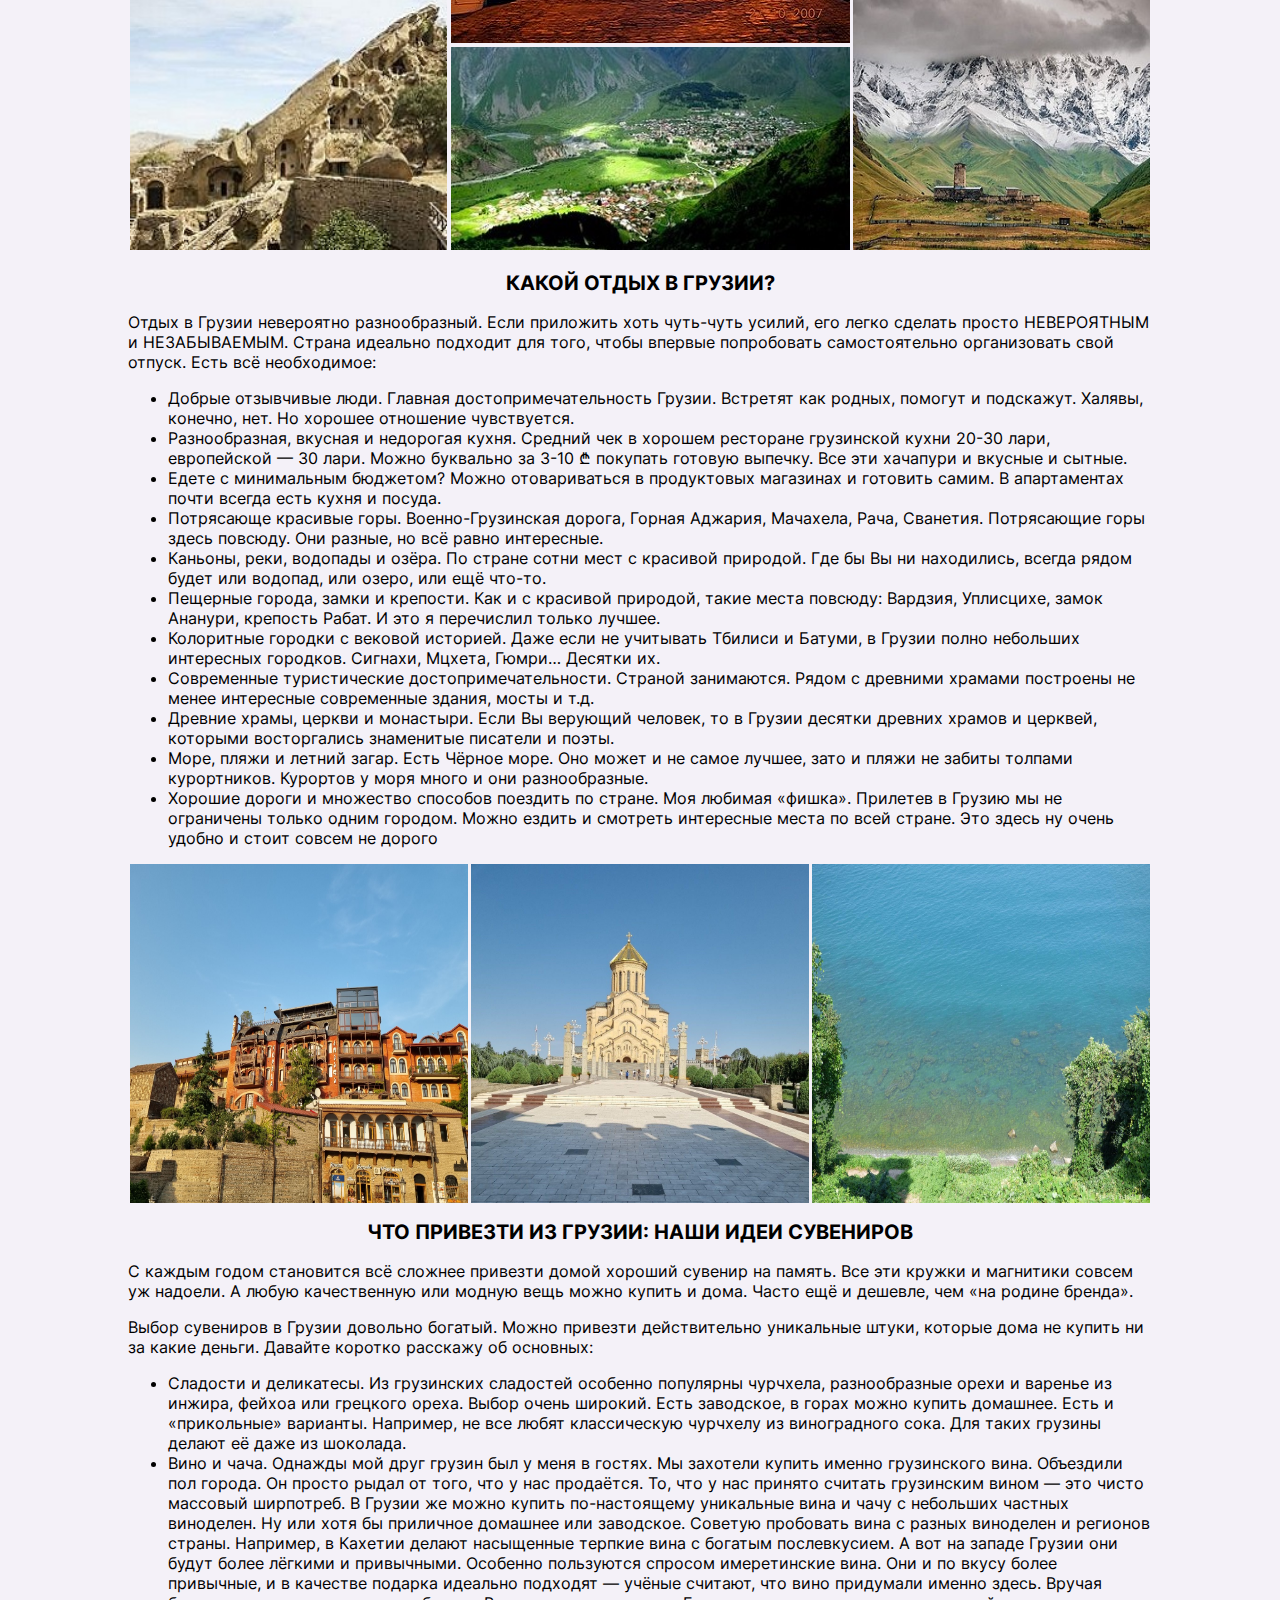
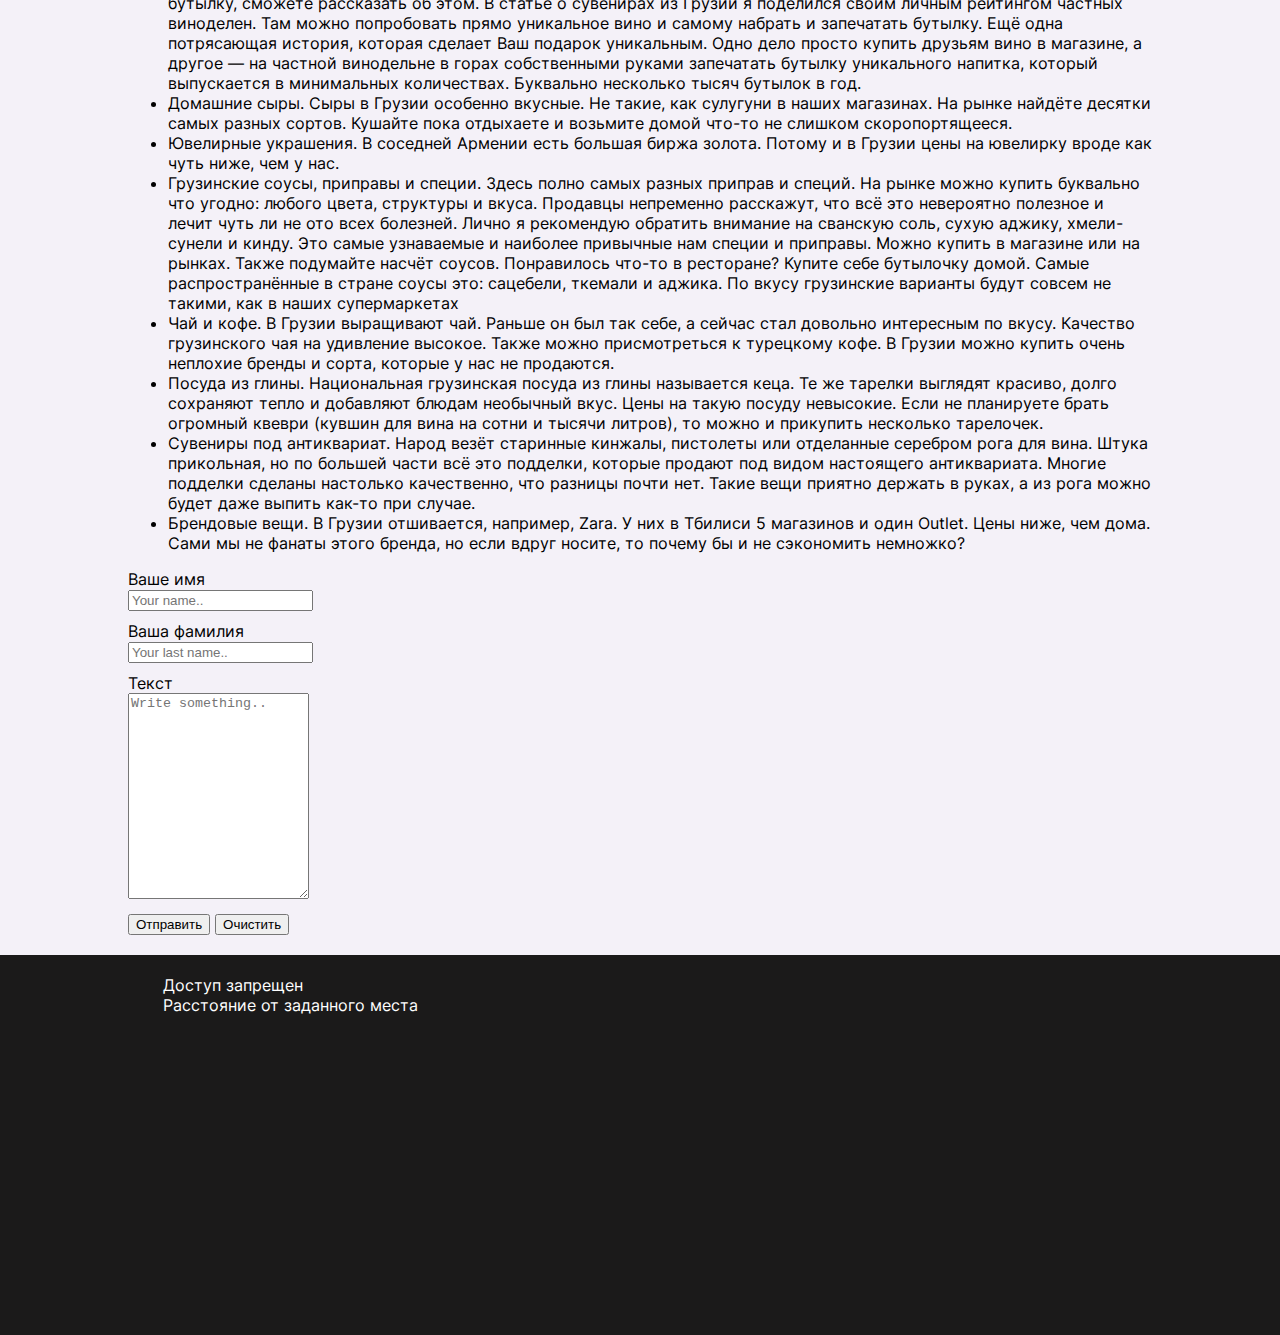
==== commit 064ad5b9: "delete contacts" ====
--- a/index.html
+++ b/index.html
@@ -232,12 +232,6 @@
     </section>
 </section>
 <footer>
-    <section class="contacts">
-        <p class="font_size_20px">Наши контакты:</p>
-        <p class="font_size_15px">Phone: +7 (920) 072-63-12</p>
-        <p class="font_size_15px">E-mail: allinna.nazarova@gmail.com</p>
-    </section>
-
     <section class="map">
         <section id="location">Ваше местоположение</section>
         <section id="distance">Расстояние от заданного места</section>
